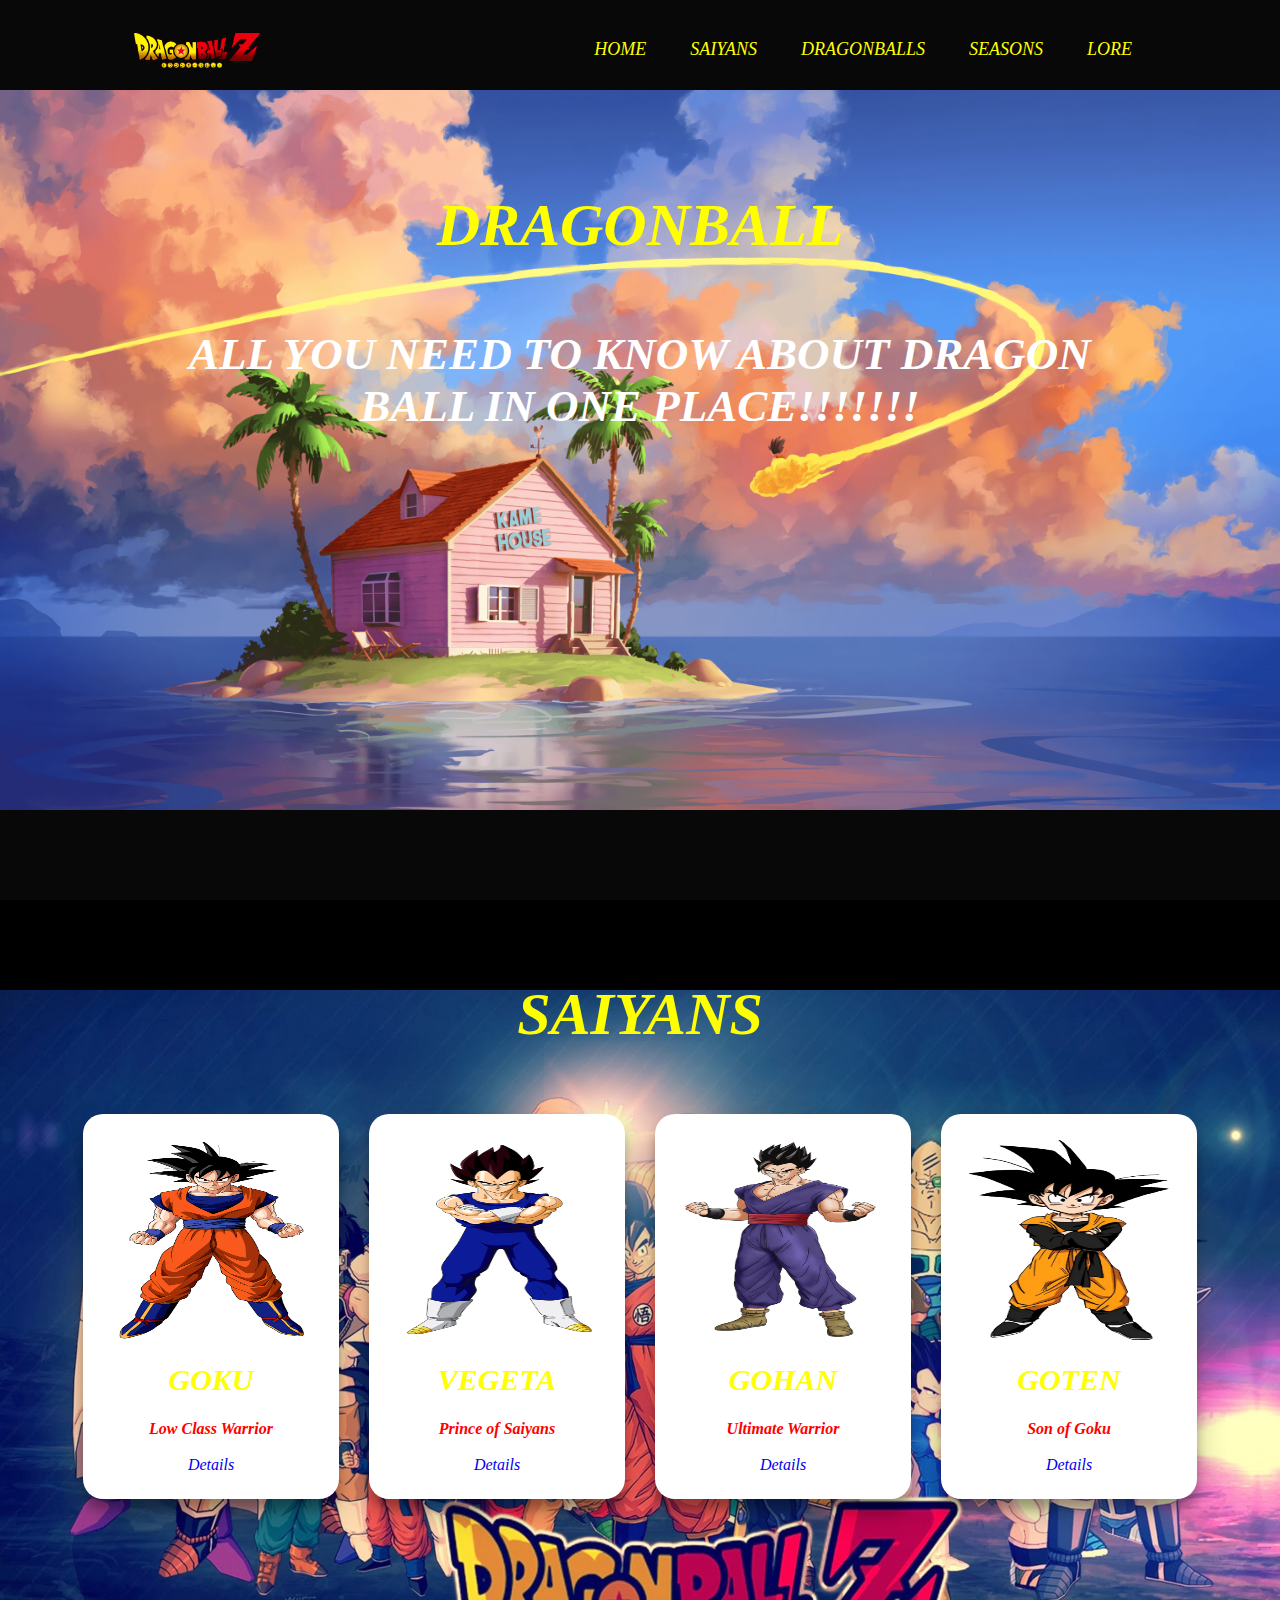
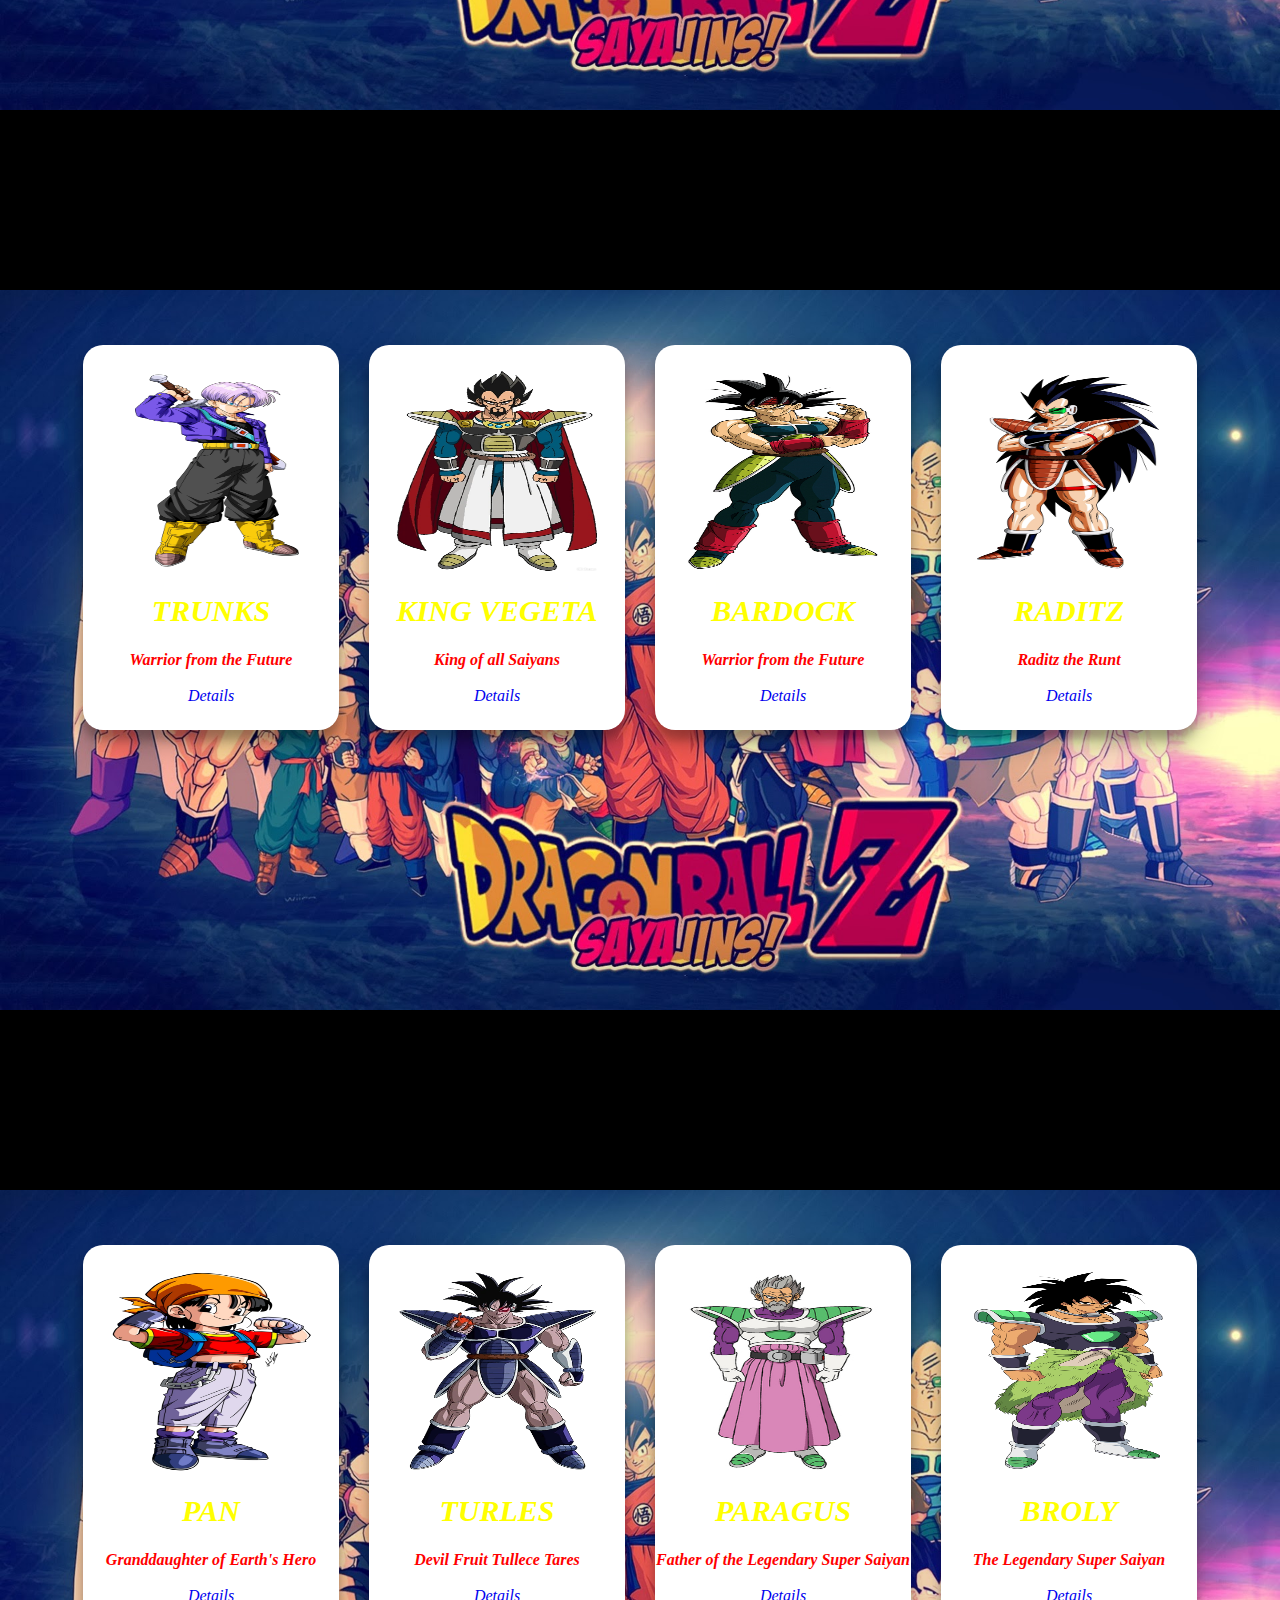
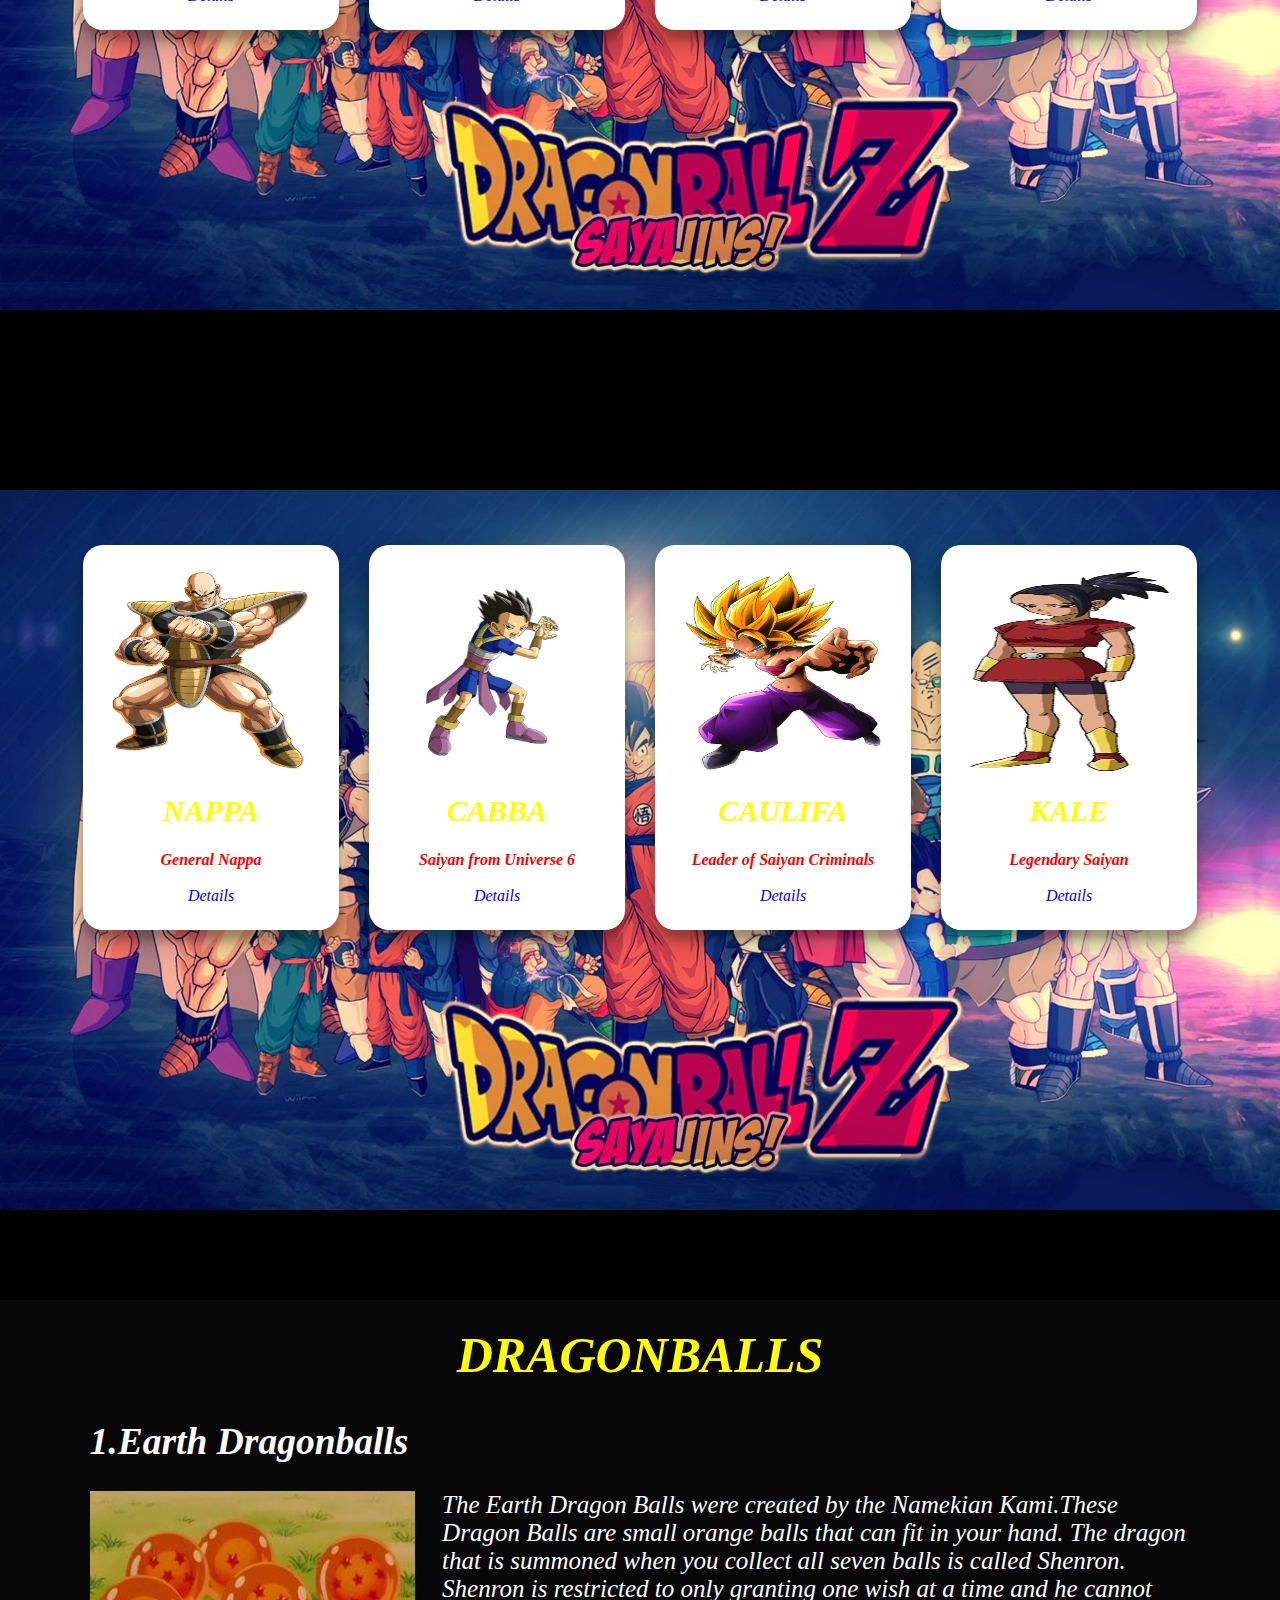
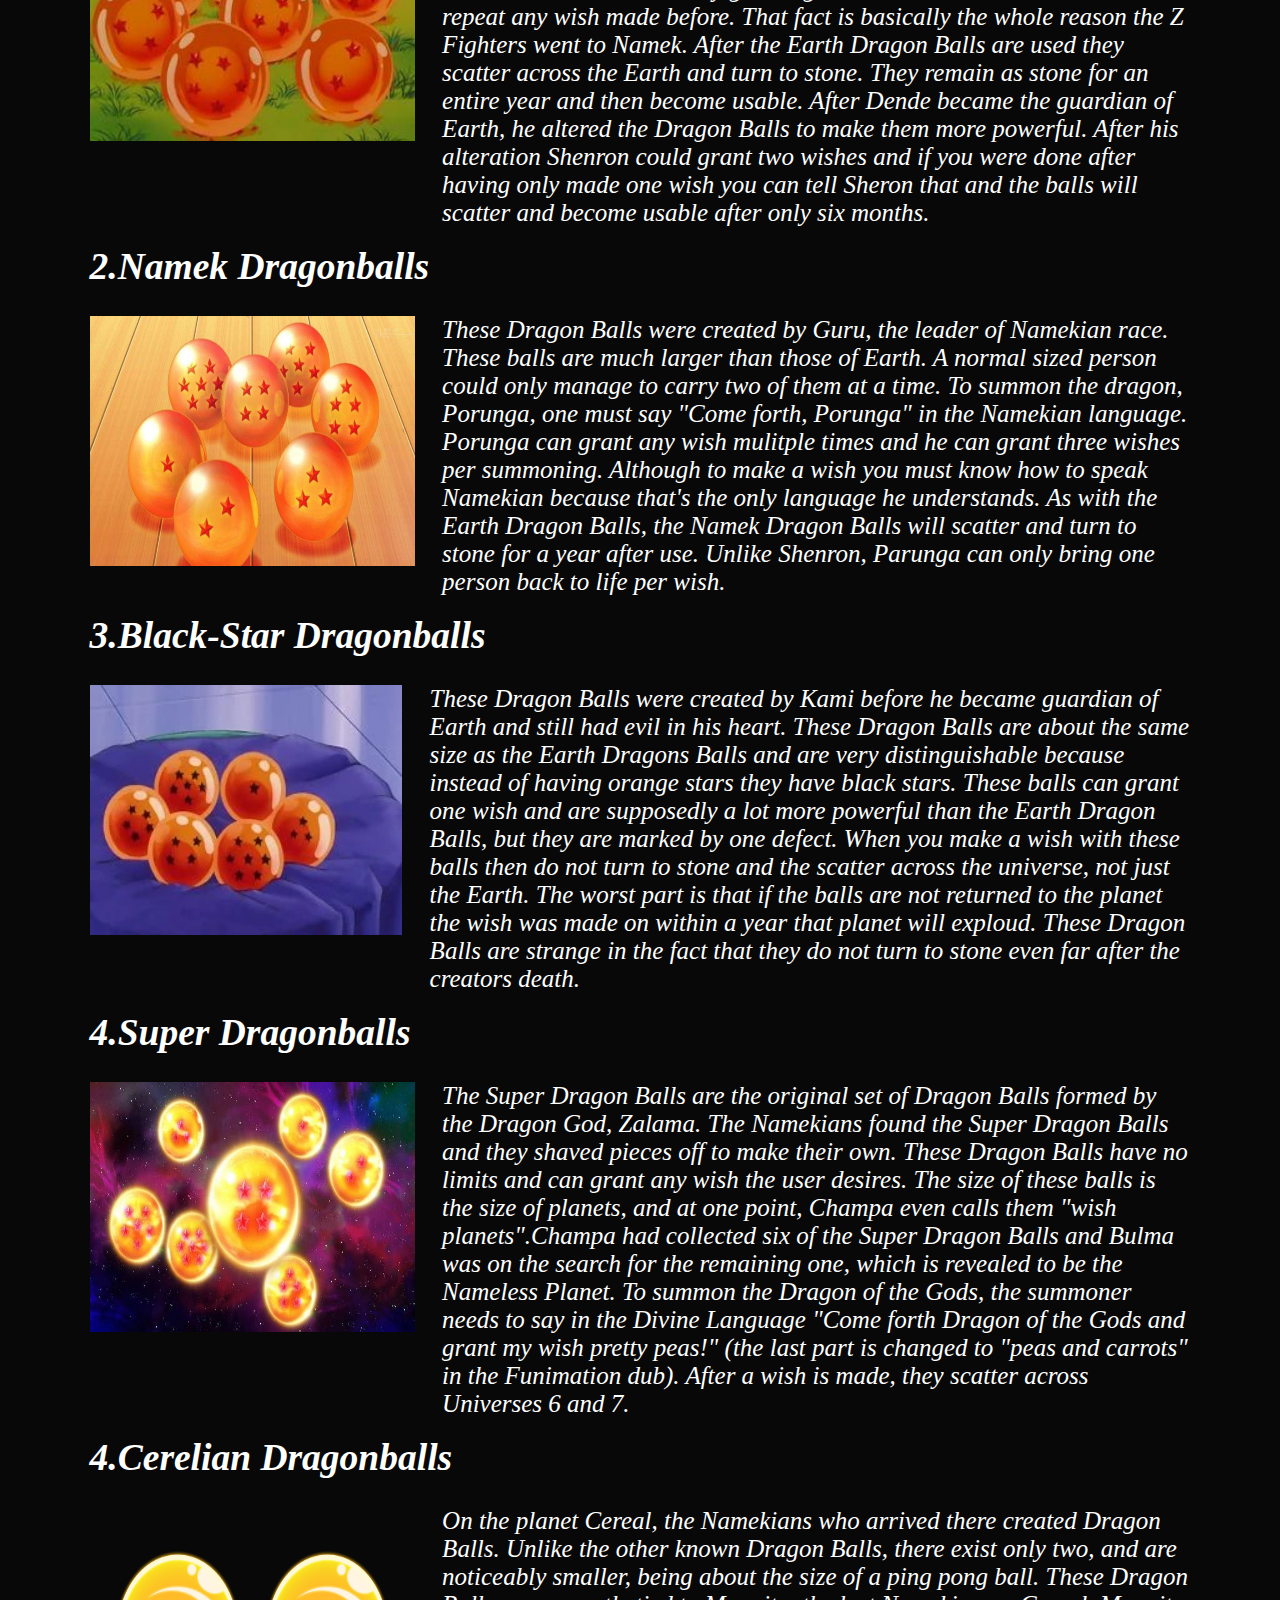
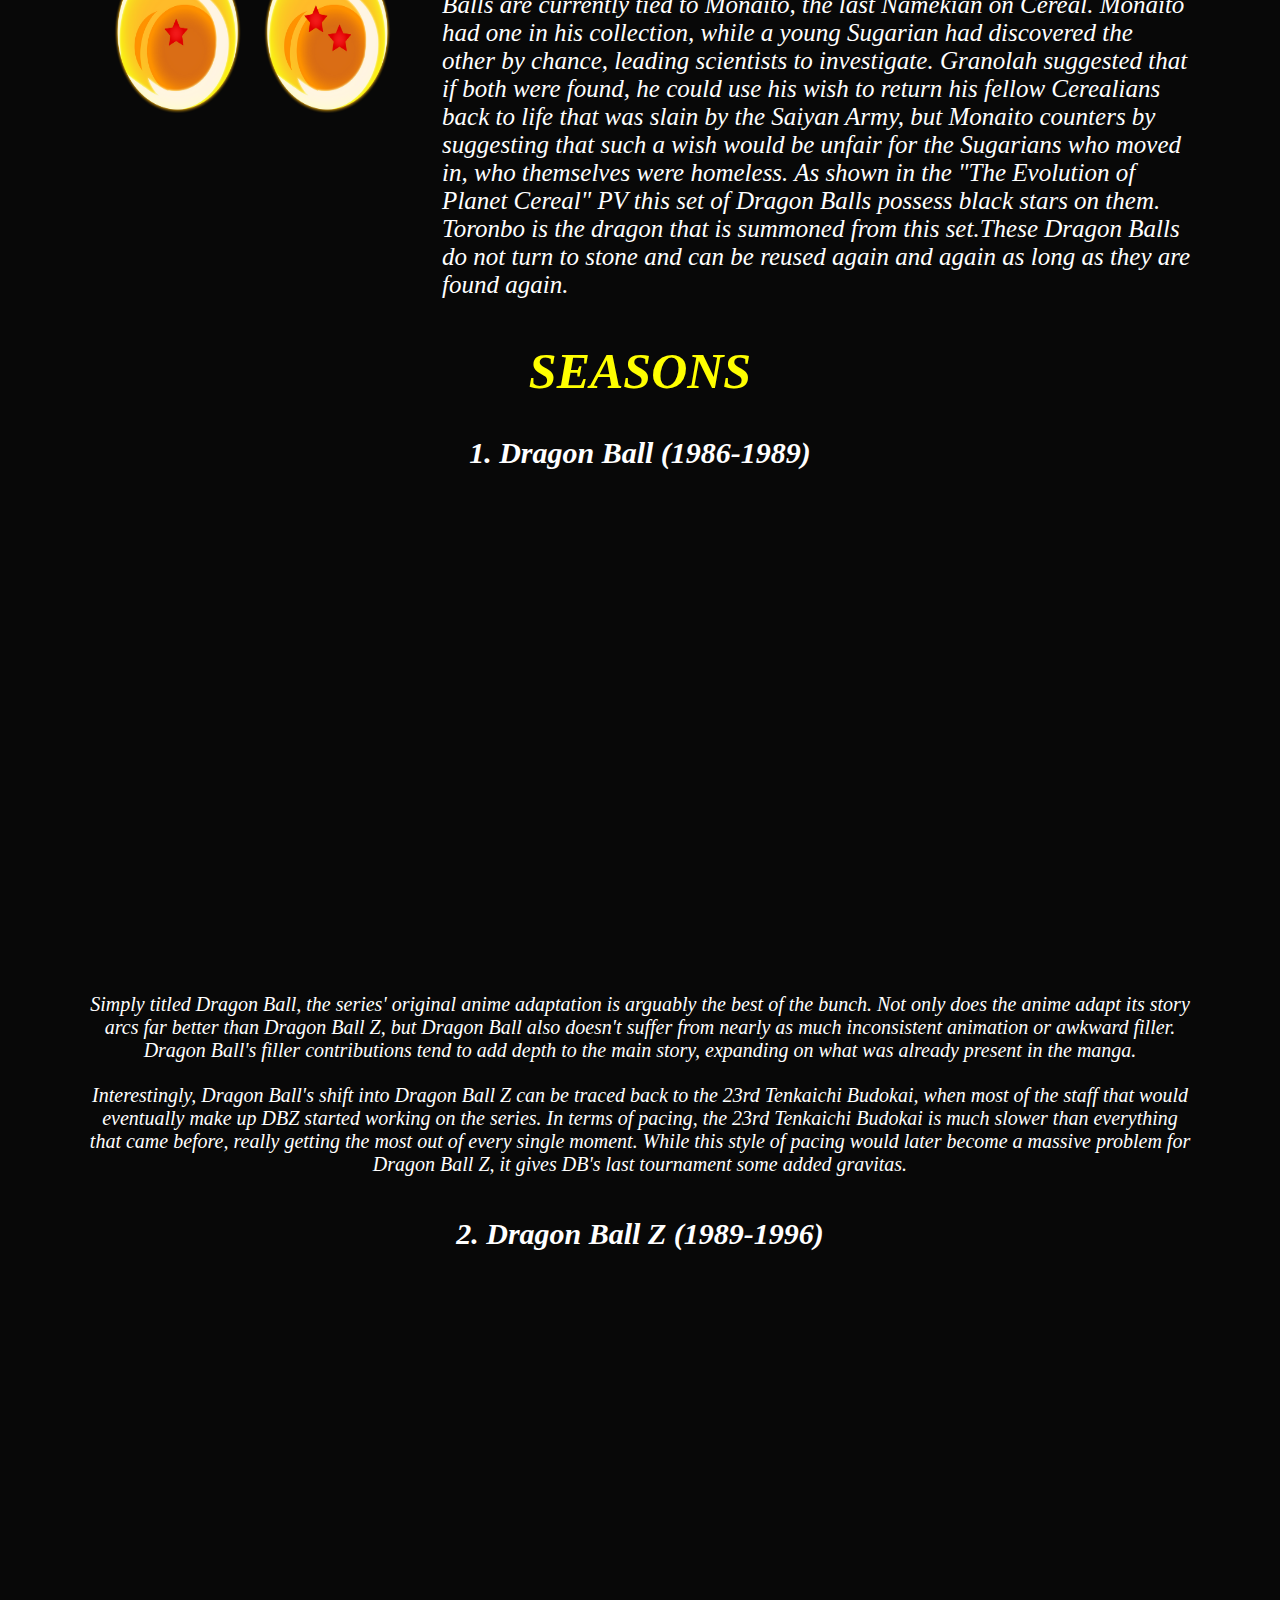
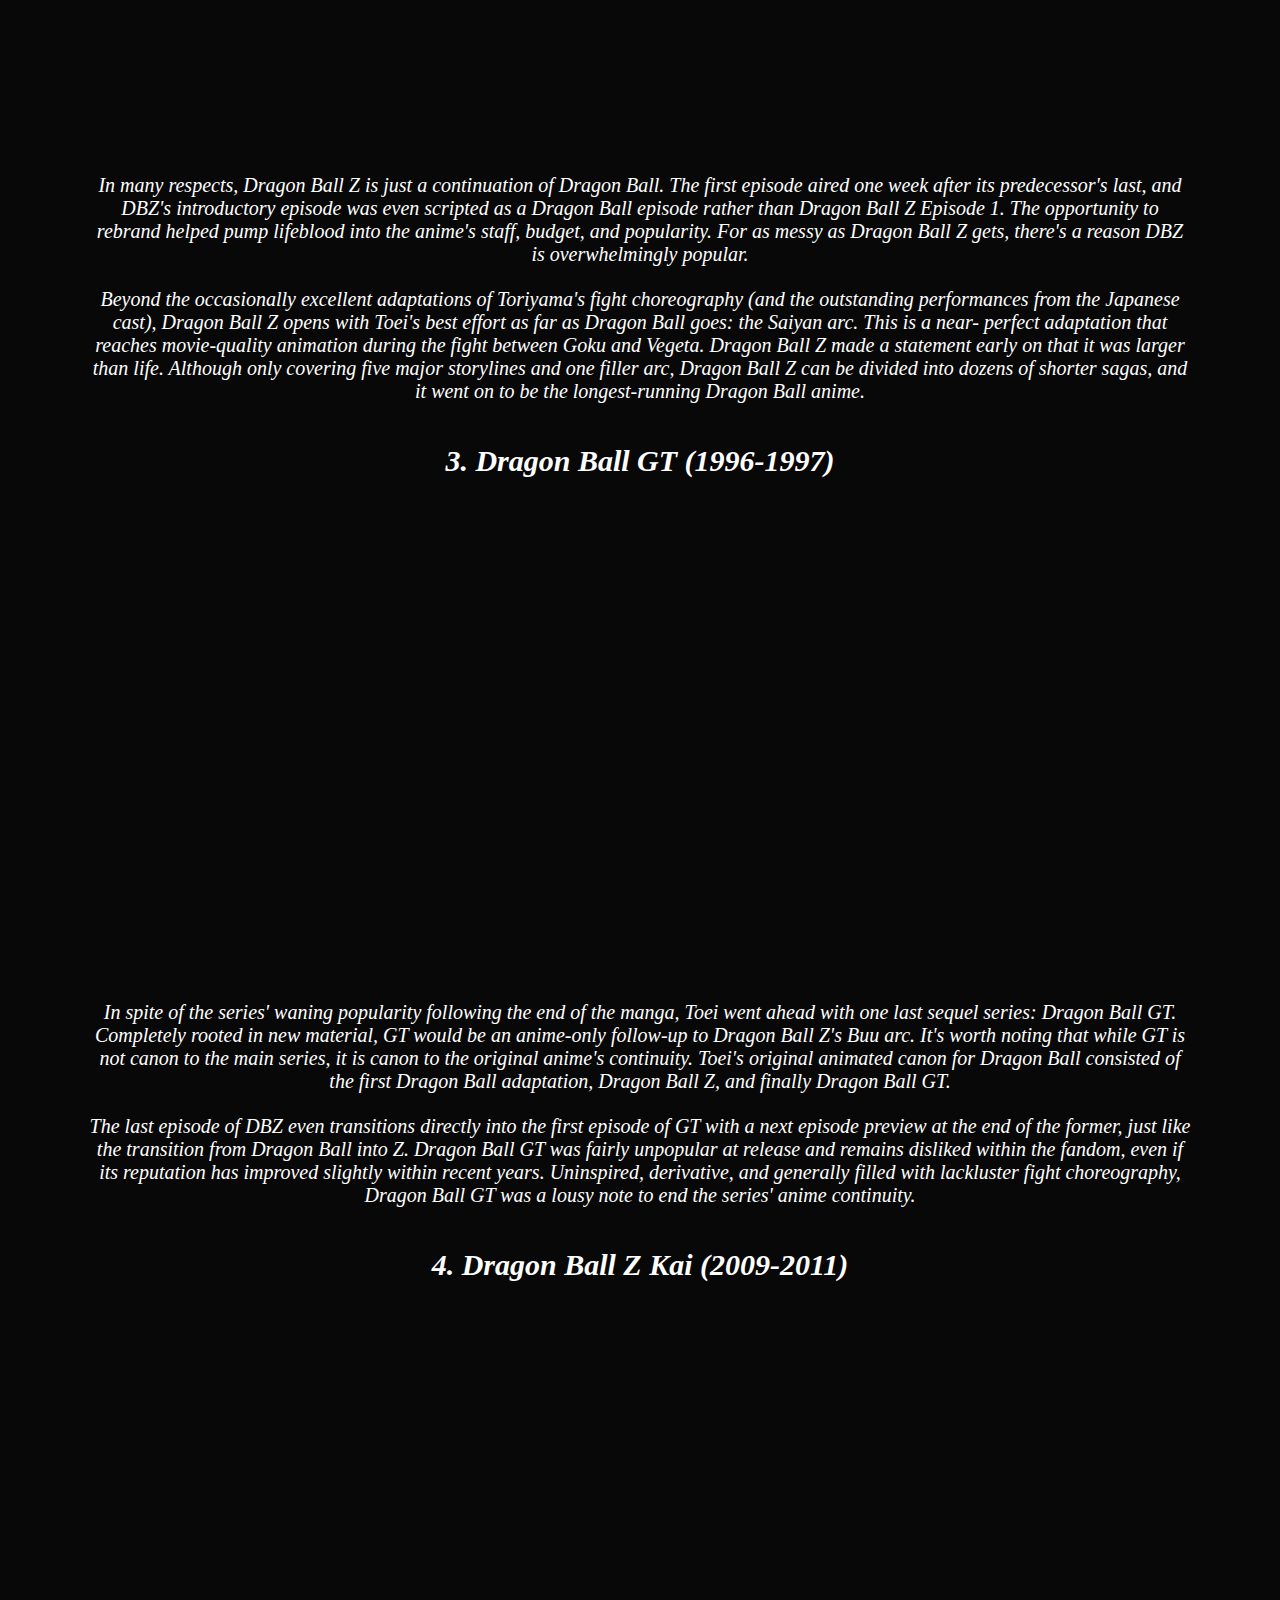
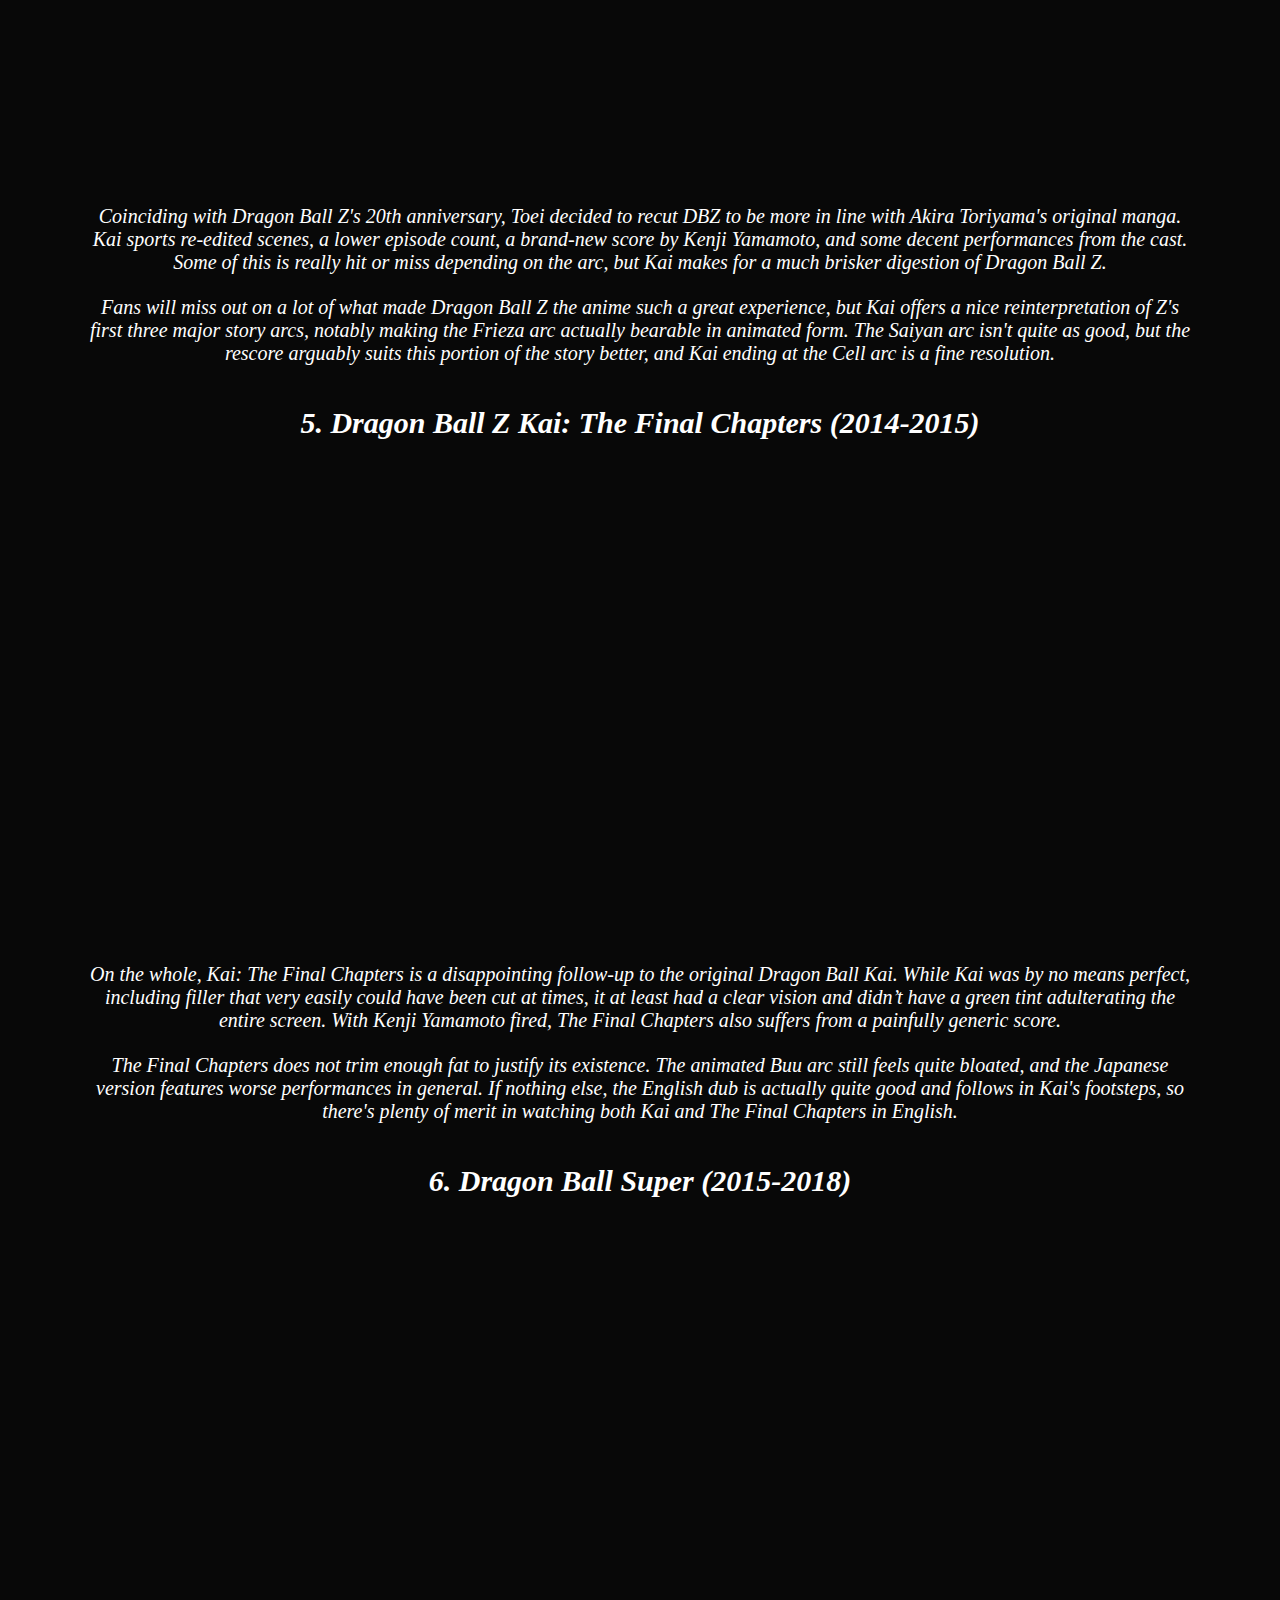
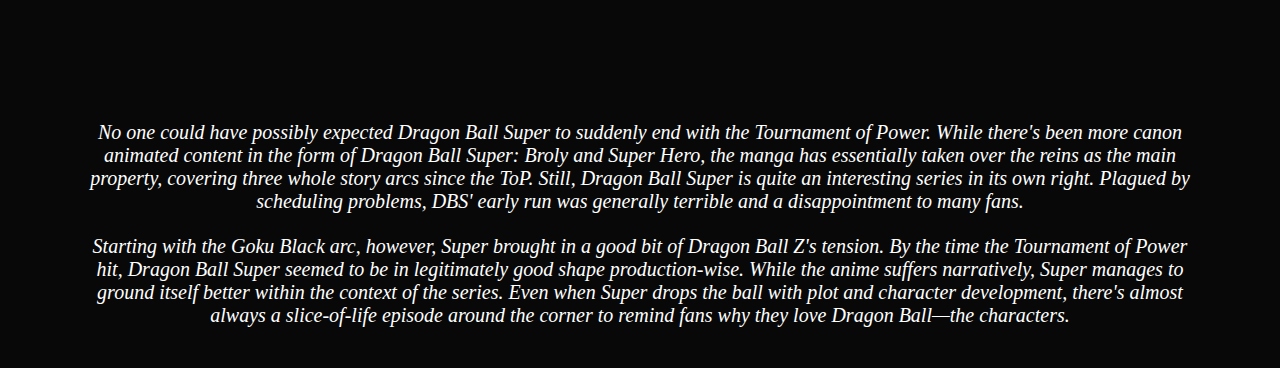
==== index.html @ ad084353 "Update and rename Project.html to index.html" ====
<!DOCTYPE html>
<html lang="en">
<head>
    <meta charset="UTF-8">
    <meta name="viewport" content="width=device-width, initial-scale=1.0">
    <title>Document</title>
    <link rel="stylesheet" href="style.css">
</head>
<body>



    <div id="header">
        <div class="container">
            <nav>
                <img src="Dragon_Ball_Logo_PNG4.png" class="logo">
                <ul>
                    <li><a href="#header">HOME</a></li>
                    <li><a href="#saiyans">SAIYANS</a></li>
                    <li><a href="#dragonballs">DRAGONBALLS</a></li>
                    <li><a href="#seasons">SEASONS</a></li>
                    <li><a href="#contact">LORE</a></li>
                </ul>
            </nav>
            <div class="header-text">
                <h1 align="center"><span class="surname">DRAGONBALL</span></h1><br><br>
                <h2 align="center">ALL YOU NEED TO KNOW ABOUT DRAGON BALL IN ONE PLACE!!!!!!!</h2>
            </div>
        </div>
    </div>    
    <div id="saiyans">
        <h1>SAIYANS</h1>
        <div class="gallery">
            <div class="content">
                <img src="Goku.png"><br>
                <h3>GOKU</h3><br>
                <h4>Low Class Warrior</h4><br>
                <a href="https://dragonball.fandom.com/wiki/Goku">Details</a>
            </div>
            <div class="content">
                <img src="Vegeta.png"><br>
                <h3>VEGETA</h3><br>
                <h4>Prince of Saiyans</h4><br>
                <a href="https://dragonball.fandom.com/wiki/Vegeta">Details</a>
            </div>
            <div class="content">
                <img src="Gohan_anime_profile_2.webp"><br>
                <h3>GOHAN</h3><br>
                <h4>Ultimate Warrior</h4><br>
                <a href="https://dragonball.fandom.com/wiki/Gohan">Details</a>
            </div>
            <div class="content">
                <img src="Goten.webp"><br>
                <h3>GOTEN</h3><br>
                <h4>Son of Goku</h4><br>
                <a href="https://dragonball.fandom.com/wiki/Goten">Details</a>
            </div>
        </div>
    </div>
    <div id="saiyans">
        <div class="gallery">
            <div class="content">
                <img src="Mirai_trunks.webp"><br>
                <h3>TRUNKS</h3><br>
                <h4>Warrior from the Future</h4><br>
                <a href="https://dragonball.fandom.com/wiki/Goten">Details</a>
            </div>
            <div class="content">
                <img src="King_Vegeta_redesign.webp"><br>
                <h3>KING VEGETA</h3><br>
                <h4>King of all Saiyans</h4><br>
                <a href="https://dragonball.fandom.com/wiki/King_Vegeta">Details</a>
            </div>
            <div class="content">
                <img src="Bardock_render_bucchigiri_match_by_maxiuchiha22.webp"><br>
                <h3>BARDOCK</h3><br>
                <h4>Warrior from the Future</h4><br>
                <a href="https://dragonball.fandom.com/wiki/Bardock">Details</a>
            </div>
            <div class="content">
                <img src="Raditz03.webp"><br>
                <h3>RADITZ</h3><br>
                <h4>Raditz the Runt</h4><br>
                <a href="https://villains.fandom.com/wiki/Raditz">Details</a>
            </div>
        </div>
    </div>
    <div id="saiyans">
        <div class="gallery">
            <div class="content">
                <img src="Dragon_ball_gt_pan_v_3_by_chrisemerald_chaos_z-d578o28.webp"><br>
                <h3>PAN</h3><br>
                <h4>Granddaughter of Earth's Hero</h4><br>
                <a href="https://dragonball.fandom.com/wiki/Pan">Details</a>
            </div>
            <div class="content">
                <img src="Super_Dragon_Ball_Heroes_World_Mission_-_Character_Sticker_-_Turles_1.webp"><br>
                <h3>TURLES</h3><br>
                <h4>Devil Fruit Tullece Tares</h4><br>
                <a href="https://dragonball.fandom.com/wiki/Turles">Details</a>
            </div>
            <div class="content">
                <img src="chara32_1.jpg"><br>
                <h3>PARAGUS</h3><br>
                <h4>Father of the Legendary Super Saiyan</h4><br>
                <a href="https://dragonball.fandom.com/wiki/Paragus_(DBS)">Details</a>
            </div>
            <div class="content">
                <img src="Broly_29.webp"><br>
                <h3>BROLY</h3><br>
                <h4>The Legendary Super Saiyan</h4><br>
                <a href="https://dragonball.fandom.com/wiki/Broly">Details</a>
            </div>
        </div>
    </div>
    <div id="saiyans">
        <div class="gallery">
            <div class="content">
                <img src="Nappa02.webp"><br>
                <h3>NAPPA</h3><br>
                <h4>General Nappa</h4><br>
                <a href="https://dragonball.fandom.com/wiki/Nappa">Details</a>
            </div>
            <div class="content">
                <img src="Kyabe.webp"><br>
                <h3>CABBA</h3><br>
                <h4>Saiyan from Universe 6</h4><br>
                <a href="https://dragonball.fandom.com/wiki/Cabba">Details</a>
            </div>
            <div class="content">
                <img src="1fb10c729776d3872e847c3e03b2d0f9.jpg"><br>
                <h3>CAULIFA</h3><br>
                <h4>Leader of Saiyan Criminals</h4><br>
                <a href="https://dragonball.fandom.com/wiki/Caulifla">Details</a>
            </div>
            <div class="content">
                <img src="Kale_DBS_concept.webp"><br>
                <h3>KALE</h3><br>
                <h4>Legendary Saiyan</h4><br>
                <a href="https://dragonball.fandom.com/wiki/Kale">Details</a>
            </div>
        </div>
    </div>



    <div id="dragonballs">
        <h1>DRAGONBALLS</h1><br><br>
        <div id="heading">
            <h2>1.Earth Dragonballs</h2><br>
            <div class="balls">
                <img src="2159468-214137_72072_dragon_balls_large.jpg">
                <p>The Earth Dragon Balls were created by the Namekian Kami.These Dragon Balls are small orange balls that can fit in your hand. 
                    The dragon that is summoned when you collect all seven balls is called Shenron. Shenron is restricted to only granting one 
                    wish at a time and he cannot repeat any wish made before. That fact is basically the whole reason the Z Fighters went to 
                    Namek. After the Earth Dragon Balls are used they scatter across the Earth and turn to stone. They remain as stone for an 
                    entire year and then become usable. After Dende became the guardian of Earth, he altered the Dragon Balls to make them more 
                    powerful. After his alteration Shenron could grant two wishes and if you were done after having only made one wish you can 
                    tell Sheron that and the balls will scatter and become usable after only six months.
                 </p>
            </div>
        </div><br>
        <div id="heading">
            <h2>2.Namek Dragonballs</h2><br>
            <div class="balls">
                <img src="Namekian-Dragon-Ball-Set.jpg">
                <p>These Dragon Balls were created by Guru, the leader of Namekian race. These balls are much larger than those of Earth. A 
                    normal sized person could only manage to carry two of them at a time. To summon the dragon, Porunga, one must say "Come 
                    forth, Porunga" in the Namekian language. Porunga can grant any wish mulitple times and he can grant three wishes per 
                    summoning. Although to make a wish you must know how to speak Namekian because that's the only language he understands. 
                    As with the Earth Dragon Balls, the Namek Dragon Balls will scatter and turn to stone for a year after use. Unlike Shenron, 
                    Parunga can only bring one person back to life per wish.
                 </p>
            </div>
        </div><br>
        <div id="heading">
            <h2>3.Black-Star Dragonballs</h2><br>
            <div class="balls">
                <img src="26-48.webp">
                <p>These Dragon Balls were created by Kami before he became guardian of Earth and still had evil in his heart. These Dragon 
                    Balls are about the same size as the Earth Dragons Balls and are very distinguishable because instead of having orange 
                    stars they have black stars. These balls can grant one wish and are supposedly a lot more powerful than the Earth Dragon 
                    Balls, but they are marked by one defect. When you make a wish with these balls then do not turn to stone and the scatter
                    across the universe, not just the Earth. The worst part is that if the balls are not returned to the planet the wish was 
                    made on within a year that planet will exploud. These Dragon Balls are strange in the fact that they do not turn to stone 
                    even far after the creators death.
                 </p>
            </div>
        </div><br>
        <div id="heading">
            <h2>4.Super Dragonballs</h2><br>
            <div class="balls">
                <img src="super-dragon-balls-1097670.jpeg">
                <p>The Super Dragon Balls are the original set of Dragon Balls formed by the Dragon God, Zalama. The Namekians found the Super 
                    Dragon Balls and they shaved pieces off to make their own. These Dragon Balls have no limits and can grant any wish the user
                    desires. The size of these balls is the size of planets, and at one point, Champa even calls them "wish planets".Champa had 
                    collected six of the Super Dragon Balls and Bulma was on the search for the remaining one, which is revealed to be the 
                    Nameless Planet. To summon the Dragon of the Gods, the summoner needs to say in the Divine Language "Come forth Dragon of the
                    Gods and grant my wish pretty peas!" (the last part is changed to "peas and carrots" in the Funimation dub). After a wish is 
                    made, they scatter across Universes 6 and 7.
                 </p>
            </div>
        </div><br>
        <div id="heading">
            <h2>4.Cerelian Dragonballs</h2><br>
            <div class="balls">
                <img src="planet_cereal_granolah_s_dragonmarbles_by_obsolete00_deemahx-pre.png">
                <p>On the planet Cereal, the Namekians who arrived there created Dragon Balls. Unlike the other known Dragon Balls, there exist 
                    only two, and are noticeably smaller, being about the size of a ping pong ball. These Dragon Balls are currently tied to 
                    Monaito, the last Namekian on Cereal. Monaito had one in his collection, while a young Sugarian had discovered the other by 
                    chance, leading scientists to investigate. Granolah suggested that if both were found, he could use his wish to return his 
                    fellow Cerealians back to life that was slain by the Saiyan Army, but Monaito counters by suggesting that such a wish would 
                    be unfair for the Sugarians who moved in, who themselves were homeless. As shown in the "The Evolution of Planet Cereal" PV 
                    this set of Dragon Balls possess black stars on them. Toronbo is the dragon that is summoned from this set.These Dragon Balls 
                    do not turn to stone and can be reused again and again as long as they are found again.
                 </p>
            </div>
        </div><br>
    </div>



    <div id="seasons">
        <h1>SEASONS</h1><br><br>
        <div id="title">
            <h2>1. Dragon Ball (1986-1989)</h2><br><br>
            <div class="info">
                <iframe width="560" height="315" src="https://www.youtube.com/embed/FJqGirLjQn4?si=yyWEYac5dq_r8mTB" 
                title="YouTube video player" frameborder="0" allow="accelerometer; autoplay; clipboard-write; encrypted-media; gyroscope; 
                picture-in-picture; web-share" allowfullscreen>
                </iframe>
                <p>Simply titled Dragon Ball, the series' original anime adaptation is arguably the best of the bunch. Not only does the anime 
                    adapt its story arcs far better than Dragon Ball Z, but Dragon Ball also doesn't suffer from nearly as much inconsistent 
                    animation or awkward filler. Dragon Ball's filler contributions tend to add depth to the main story, expanding on what was 
                    already present in the manga.
                </p>
                <p>Interestingly, Dragon Ball's shift into Dragon Ball Z can be traced back to the 23rd Tenkaichi Budokai, when most of the 
                    staff that would eventually make up DBZ started working on the series. In terms of pacing, the 23rd Tenkaichi Budokai is 
                    much slower than everything that came before, really getting the most out of every single moment. While this style of pacing
                    would later become a massive problem for Dragon Ball Z, it gives DB's last tournament some added gravitas.
                </p><br>
            </div>
        </div><br>
        <div id="title">
            <h2>2. Dragon Ball Z (1989-1996)</h2><br><br>
            <div class="info">
                <iframe width="560" height="315" src="https://www.youtube.com/embed/R4vjJrGeh1c?si=Rt6gvMeHcKv53BiT" title="YouTube video 
                player" frameborder="0" allow="accelerometer; autoplay; clipboard-write; encrypted-media; gyroscope; picture-in-picture; 
                web-share" allowfullscreen>
                </iframe>
                <p>In many respects, Dragon Ball Z is just a continuation of Dragon Ball. The first episode aired one week after its predecessor's 
                    last, and DBZ's introductory episode was even scripted as a Dragon Ball episode rather than Dragon Ball Z Episode 1. The 
                    opportunity to rebrand helped pump lifeblood into the anime's staff, budget, and popularity. For as messy as Dragon Ball Z 
                    gets, there's a reason DBZ is overwhelmingly popular.
                </p>
                <p>Beyond the occasionally excellent adaptations of Toriyama's fight choreography (and the outstanding performances from the 
                    Japanese cast), Dragon Ball Z opens with Toei's best effort as far as Dragon Ball goes: the Saiyan arc. This is a near-
                    perfect adaptation that reaches movie-quality animation during the fight between Goku and Vegeta. Dragon Ball Z made a 
                    statement early on that it was larger than life. Although only covering five major storylines and one filler arc, Dragon Ball 
                    Z can be divided into dozens of shorter sagas, and it went on to be the longest-running Dragon Ball anime.
                </p><br>
            </div>
        </div><br>
        <div id="title">
            <h2>3. Dragon Ball GT (1996-1997)</h2><br><br>
            <div class="info">
                <iframe width="560" height="315" src="https://www.youtube.com/embed/uC8sc0cQa9M?si=p-t_olNYt_2yEjm1" title="YouTube video player" 
                frameborder="0" allow="accelerometer; autoplay; clipboard-write; encrypted-media; gyroscope; picture-in-picture; web-share" 
                allowfullscreen>
                </iframe>
                <p>In spite of the series' waning popularity following the end of the manga, Toei went ahead with one last sequel series: Dragon 
                    Ball GT. Completely rooted in new material, GT would be an anime-only follow-up to Dragon Ball Z's Buu arc. It's worth noting 
                    that while GT is not canon to the main series, it is canon to the original anime's continuity. Toei's original animated canon 
                    for Dragon Ball consisted of the first Dragon Ball adaptation, Dragon Ball Z, and finally Dragon Ball GT.
                </p>
                <p>The last episode of DBZ even transitions directly into the first episode of GT with a next episode preview at the end of the 
                    former, just like the transition from Dragon Ball into Z. Dragon Ball GT was fairly unpopular at release and remains disliked 
                    within the fandom, even if its reputation has improved slightly within recent years. Uninspired, derivative, and generally 
                    filled with lackluster fight choreography, Dragon Ball GT was a lousy note to end the series' anime continuity.
                </p><br>
            </div>
        </div><br>
        <div id="title">
            <h2>4. Dragon Ball Z Kai (2009-2011)</h2><br><br>
            <div class="info">
                <iframe width="560" height="315" src="https://www.youtube.com/embed/gJCY9IIZBx8?si=dJ9q4hN7EB5PGWrK" title="YouTube video player" 
                frameborder="0" allow="accelerometer; autoplay; clipboard-write; encrypted-media; gyroscope; picture-in-picture; web-share" 
                allowfullscreen>
                </iframe>
                <p>Coinciding with Dragon Ball Z's 20th anniversary, Toei decided to recut DBZ to be more in line with Akira Toriyama's original 
                    manga. Kai sports re-edited scenes, a lower episode count, a brand-new score by Kenji Yamamoto, and some decent performances
                    from the cast. Some of this is really hit or miss depending on the arc, but Kai makes for a much brisker digestion of Dragon 
                    Ball Z.
                </p>
                <p>Fans will miss out on a lot of what made Dragon Ball Z the anime such a great experience, but Kai offers a nice 
                    reinterpretation of Z's first three major story arcs, notably making the Frieza arc actually bearable in animated form. 
                    The Saiyan arc isn't quite as good, but the rescore arguably suits this portion of the story better, and Kai ending at the 
                    Cell arc is a fine resolution.
                </p><br>
            </div>
        </div><br>
        <div id="title">
            <h2>5. Dragon Ball Z Kai: The Final Chapters (2014-2015)</h2><br><br>
            <div class="info">
                <iframe width="560" height="315" src="https://www.youtube.com/embed/LYj8xMOsT_E?si=7xVEVk7DA7gUev0V" title="YouTube video player" 
                frameborder="0" allow="accelerometer; autoplay; clipboard-write; encrypted-media; gyroscope; picture-in-picture; web-share" 
                allowfullscreen>
                </iframe>
                <p>On the whole, Kai: The Final Chapters is a disappointing follow-up to the original Dragon Ball Kai. While Kai was by no means 
                    perfect, including filler that very easily could have been cut at times, it at least had a clear vision and didn’t have a 
                    green tint adulterating the entire screen. With Kenji Yamamoto fired, The Final Chapters also suffers from a painfully 
                    generic score.
                </p>
                <p>The Final Chapters does not trim enough fat to justify its existence. The animated Buu arc still feels quite bloated, and the
                    Japanese version features worse performances in general. If nothing else, the English dub is actually quite good and follows
                    in Kai's footsteps, so there's plenty of merit in watching both Kai and The Final Chapters in English.
                </p><br>
            </div>
        </div><br>
        <div id="title">
            <h2>6. Dragon Ball Super (2015-2018)</h2><br><br>
            <div class="info">
                <iframe width="560" height="315" src="https://www.youtube.com/embed/vWtOP721n0s?si=mL7z0gnGaDKQkpkr" title="YouTube video player" 
                frameborder="0" allow="accelerometer; autoplay; clipboard-write; encrypted-media; gyroscope; picture-in-picture; web-share" 
                allowfullscreen>
                </iframe>
                <p>No one could have possibly expected Dragon Ball Super to suddenly end with the Tournament of Power. While there's been more 
                    canon animated content in the form of Dragon Ball Super: Broly and Super Hero, the manga has essentially taken over the 
                    reins as the main property, covering three whole story arcs since the ToP. Still, Dragon Ball Super is quite an interesting 
                    series in its own right. Plagued by scheduling problems, DBS' early run was generally terrible and a disappointment to many 
                    fans.
                </p>
                <p>Starting with the Goku Black arc, however, Super brought in a good bit of Dragon Ball Z's tension. By the time the Tournament 
                    of Power hit, Dragon Ball Super seemed to be in legitimately good shape production-wise. While the anime suffers narratively, 
                    Super manages to ground itself better within the context of the series. Even when Super drops the ball with plot and 
                    character development, there's almost always a slice-of-life episode around the corner to remind fans why they love Dragon 
                    Ball—the characters.
                </p><br>
            </div>
        </div><br>
    </div>
</body>
</html>
---- style.css ----
*{
    margin: 0;
    padding: 0;
    font-family: 'Poppins',sans serif;
    font-style: italic;
    box-sizing: border-box; 
}
body{
        background-color: #080808;
        color:white;
    }
.surname{
    color:yellow;
}
#header{
    width: 100%;
    height: 100vh;
    background-image: url(background.png);
    background-size: 100% auto;
    background-position: 100%;
    background-repeat: no-repeat;
}
.container{
    padding: 10px 10%;
}
nav{
    display: flex;
    align-items: center;
    justify-content: space-between;
    flex-wrap: wrap;
    position: relative;
}
.logo{
    width: 140px;
}
nav ul li{
    display: inline-block;
    list-style: none;
    margin: 10px 20px;
}
nav ul li a{
    color:yellow;
    text-decoration: none;
    font-size: 18px;
    position: relative;
}
nav ul li a::after{
    content: '';
    width: 0;
    height: 3px;
    background-color: red;
    position: absolute;
    left: 0;
    bottom: -6px;
    transition: 0.5s;
}
nav ul li a:hover::after{
    width: 100%;
}
.header-text{
    margin-top: 10%;
    font-size: 30px;
}
.header-text h1{
    font-size: 60px;
}
/*-------------------------saiyans---------------------*/
#saiyans{
    padding: 80px 0;
    margin: 0;
    font-family: sans-serif;
    background:black;
    width: 100%;
    height: 100vh;
    background-image: url(Characters.jpg);
    background-size: 100% auto;
    background-position: 100%;
    background-repeat: no-repeat;
}
#saiyans h1{
    font-size: 60px;
    color: yellow;
    text-align: center;
}
/*-----------------------characters-------------------*/
h3{
    text-align: center;
    font-size: 30px;
    margin: 0%;
    color: yellow;
    padding-top: 2%;
}
.gallery{
    display: flex;
    flex-wrap: wrap;
    width: 100%;
    justify-content: center;
    align-items: center;
    margin: 50px 0;
}
.content{
    width: 20%;
    margin: 15px;
    box-sizing: border-box;
    float: left;
    text-align: center;
    border-radius: 20px;
    cursor: pointer;
    padding-top: 2%;
    box-shadow: 0 14px 28px rgb(0,0,0,0.25),
    0 10px 10px rgb(0,0,0,0.22);
    transition: .4s;
    background: #fff;
    padding-bottom: 2%;
}
.content:hover{
    box-shadow: 0 3px 6px rgb(0,0,0,0.16),
    0 3px 6px rgb(0,0,0,0.23);
    transform: translate(0px, -8px);
}
#saiyans img{
    width: 200px;
    height: 200px;
    text-align: center;
    margin: 0 auto;
    display: block;
}
h4{
    text-align: center;
    color: red;
    padding-top: 2%;
}
a{
    text-decoration: none;
}
/*-------------------------dragonballs---------------------*/
#dragonballs{
    padding-top: 2%;
    padding-left: 7%;
    padding-right: 7%;
}
#dragonballs h1{
    text-align: center;
    color: yellow;
    font-size: 50px;
}
#heading{
    text-align: left;
    font-size: 25px;
}
.balls{
    display: flex;
    font-size: 25px;
}
.balls img{
    margin-right: 2.5%;
    width: 325px;
    height: 250px;
}
/*-----------------------------seasons-----------------------------*/
#seasons{
    padding-top: 2%;
    padding-left: 7%;
    padding-right: 7%;
}
#seasons h1{
    text-align: center;
    color: yellow;
    font-size: 50px;
}
#title{
    text-align: center;
    font-size: 20px;
}
.info p{
    padding-top: 2%;
    font-size: 20px;
}
.info iframe{
    width: 700px;
    height: 450px;
}
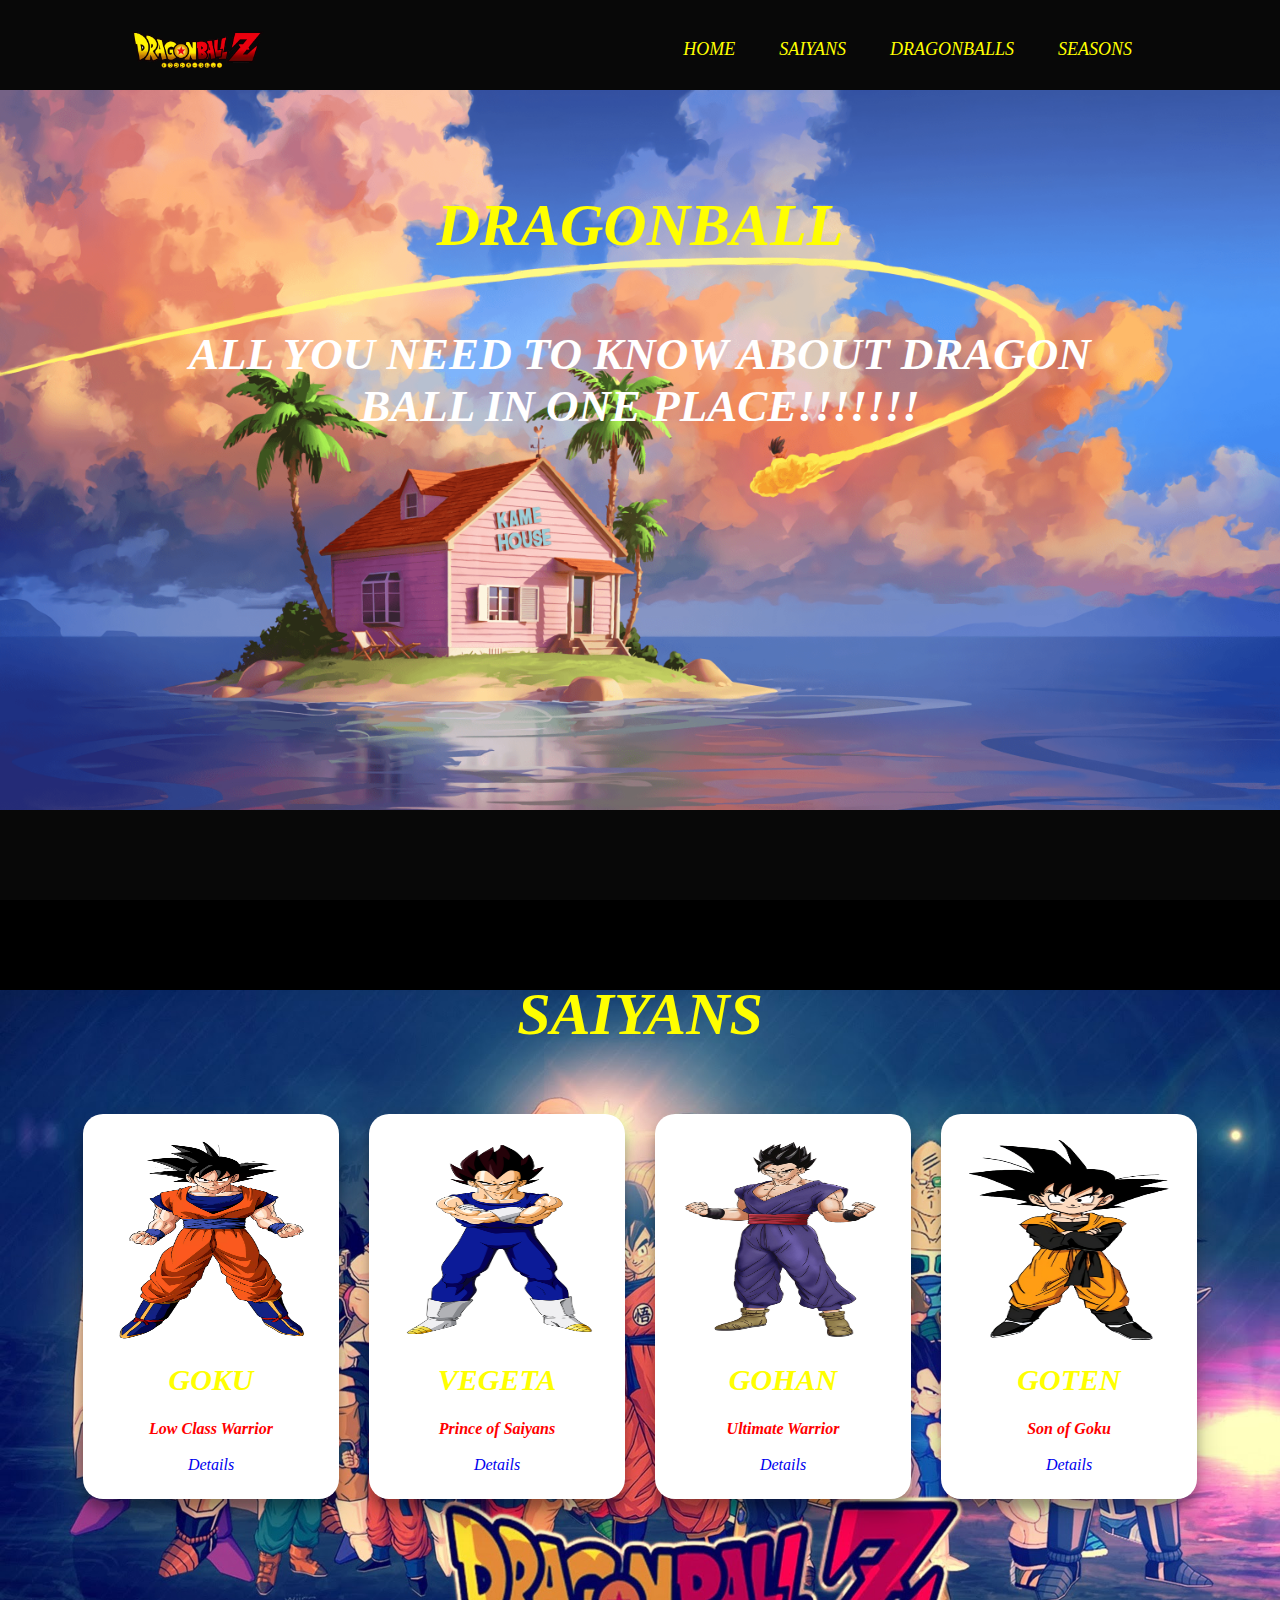
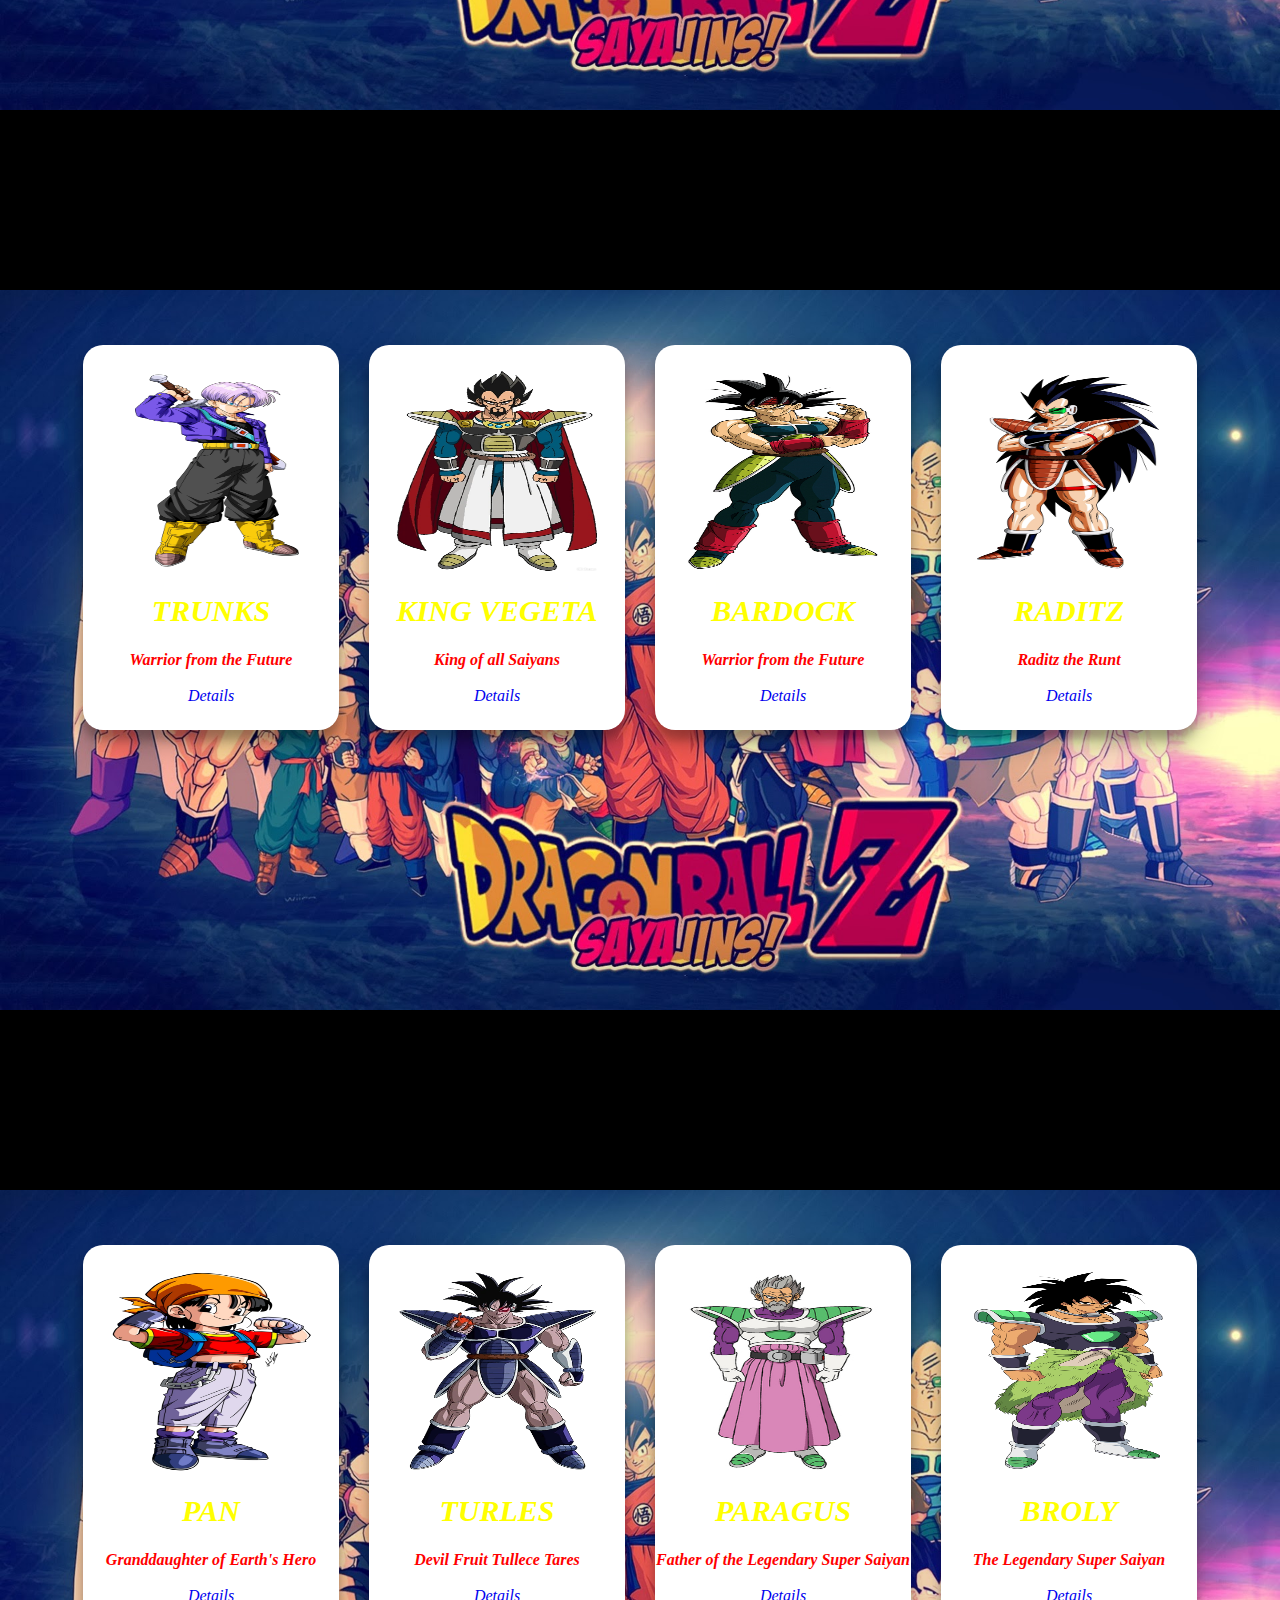
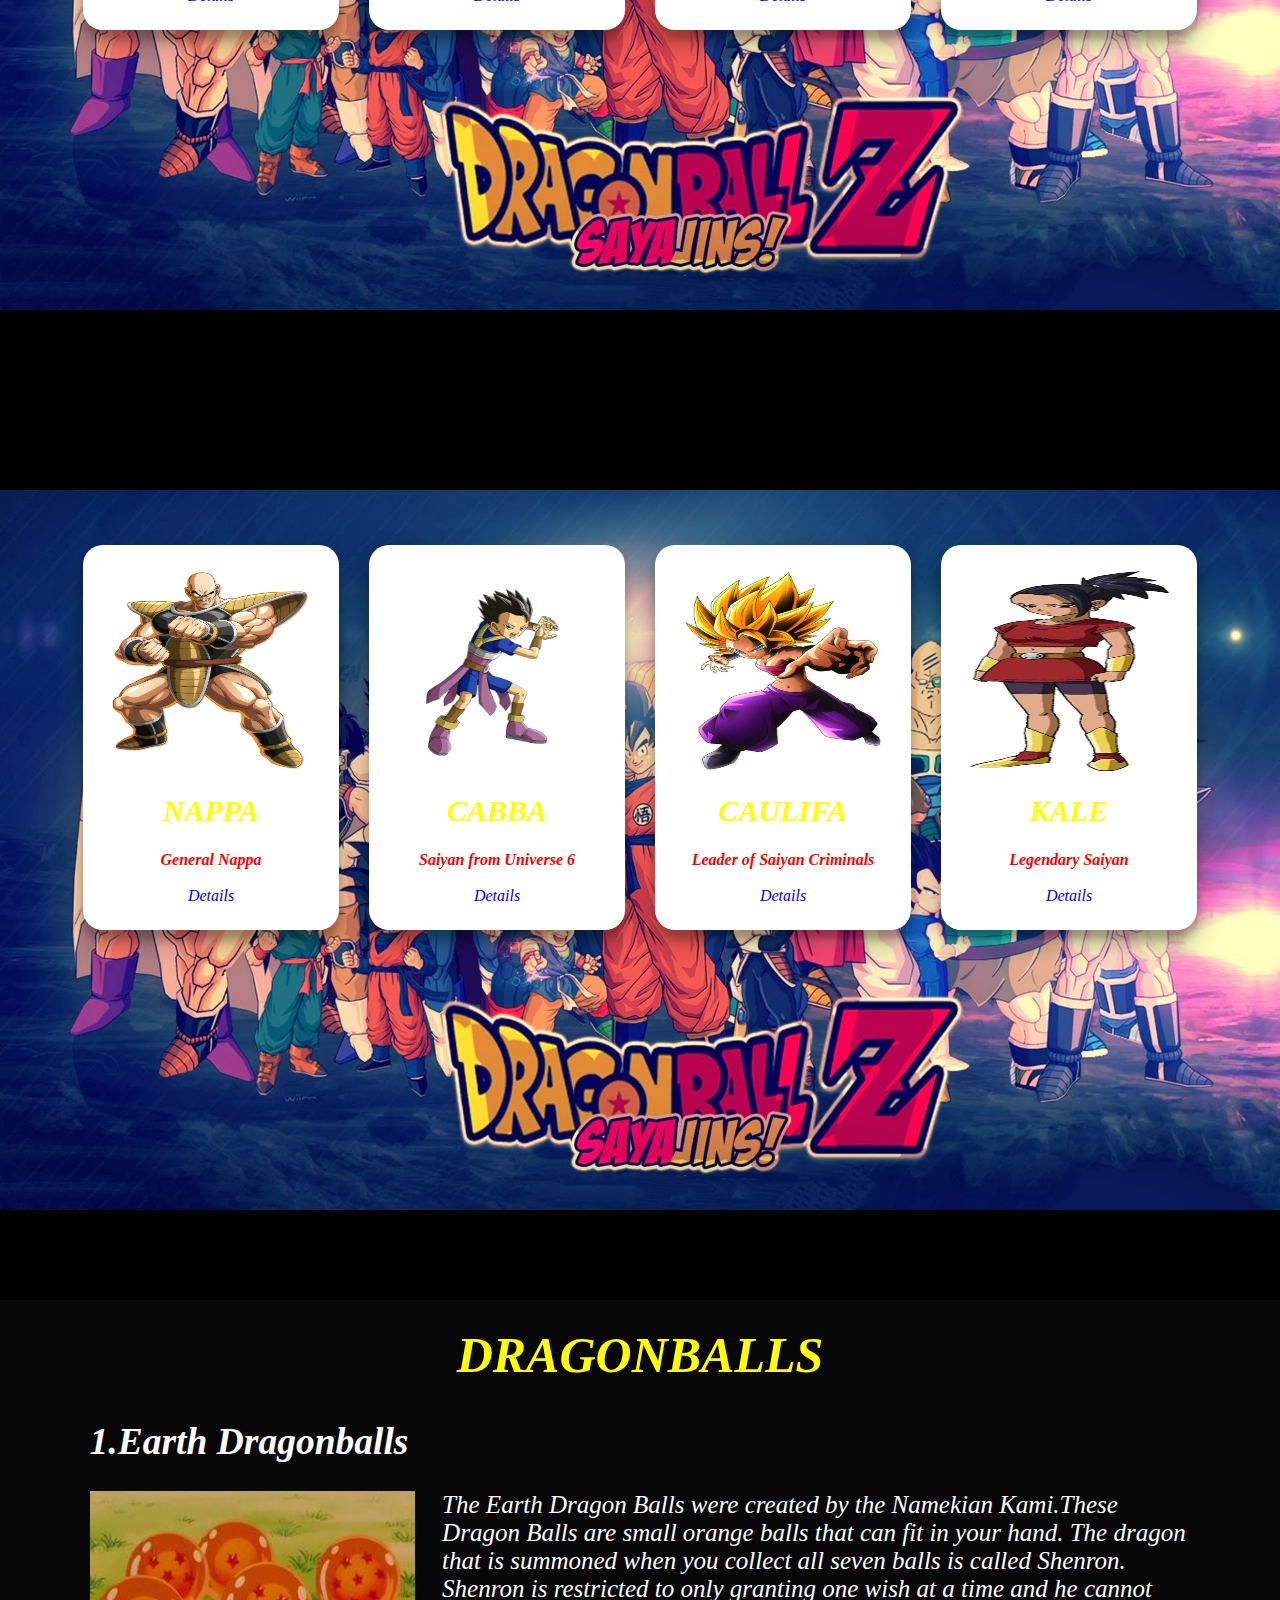
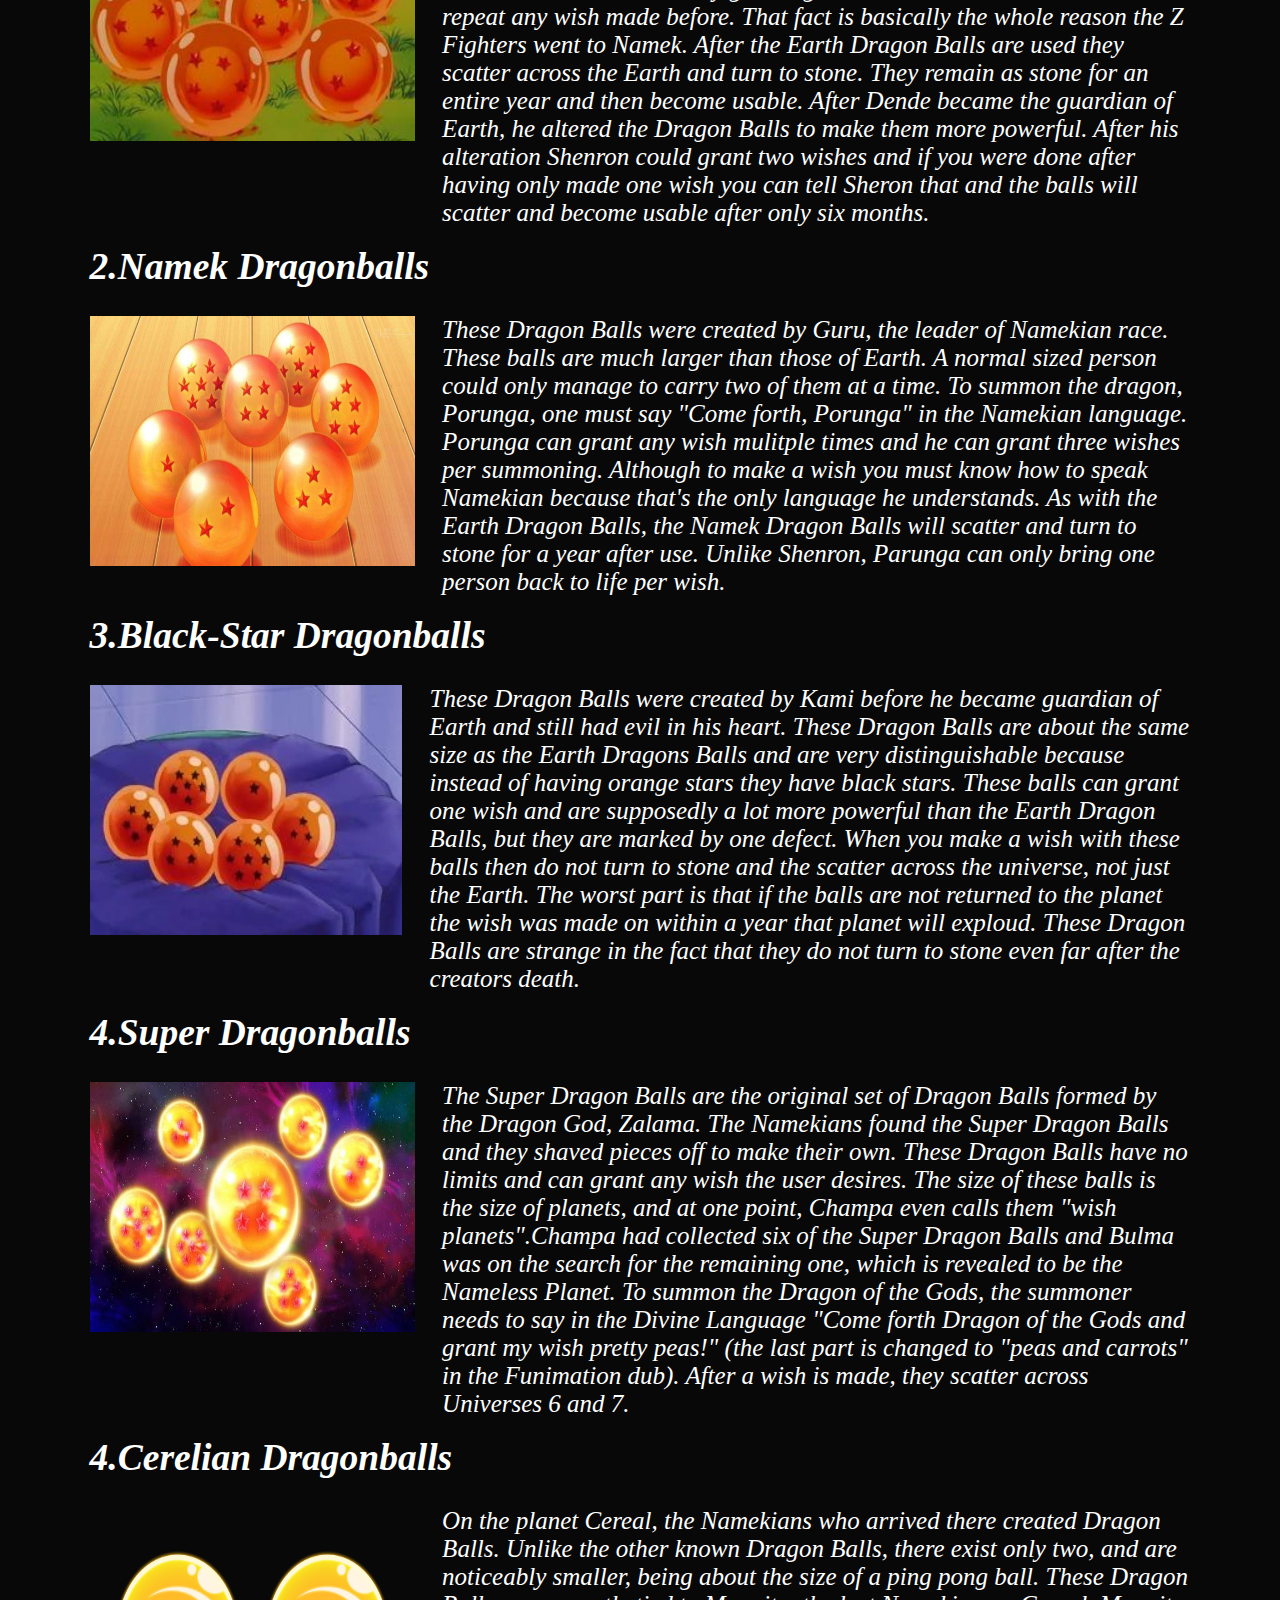
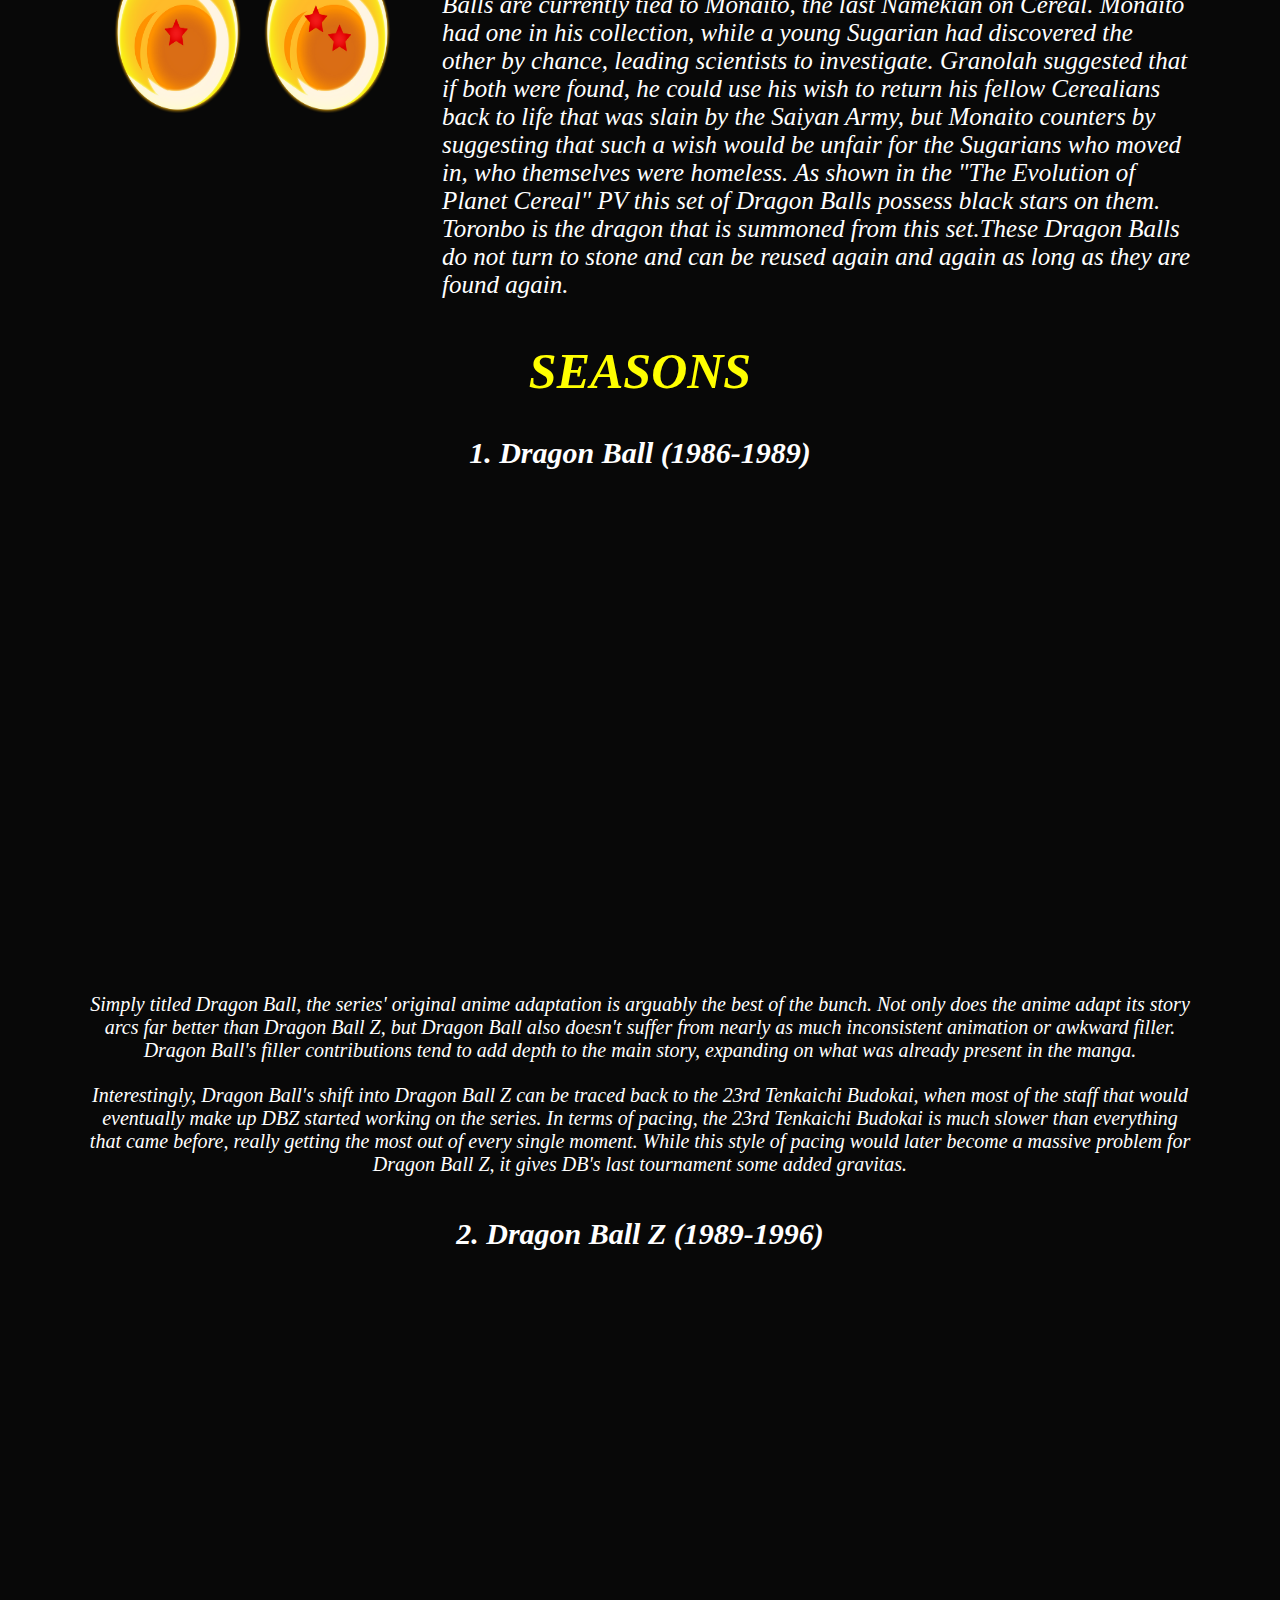
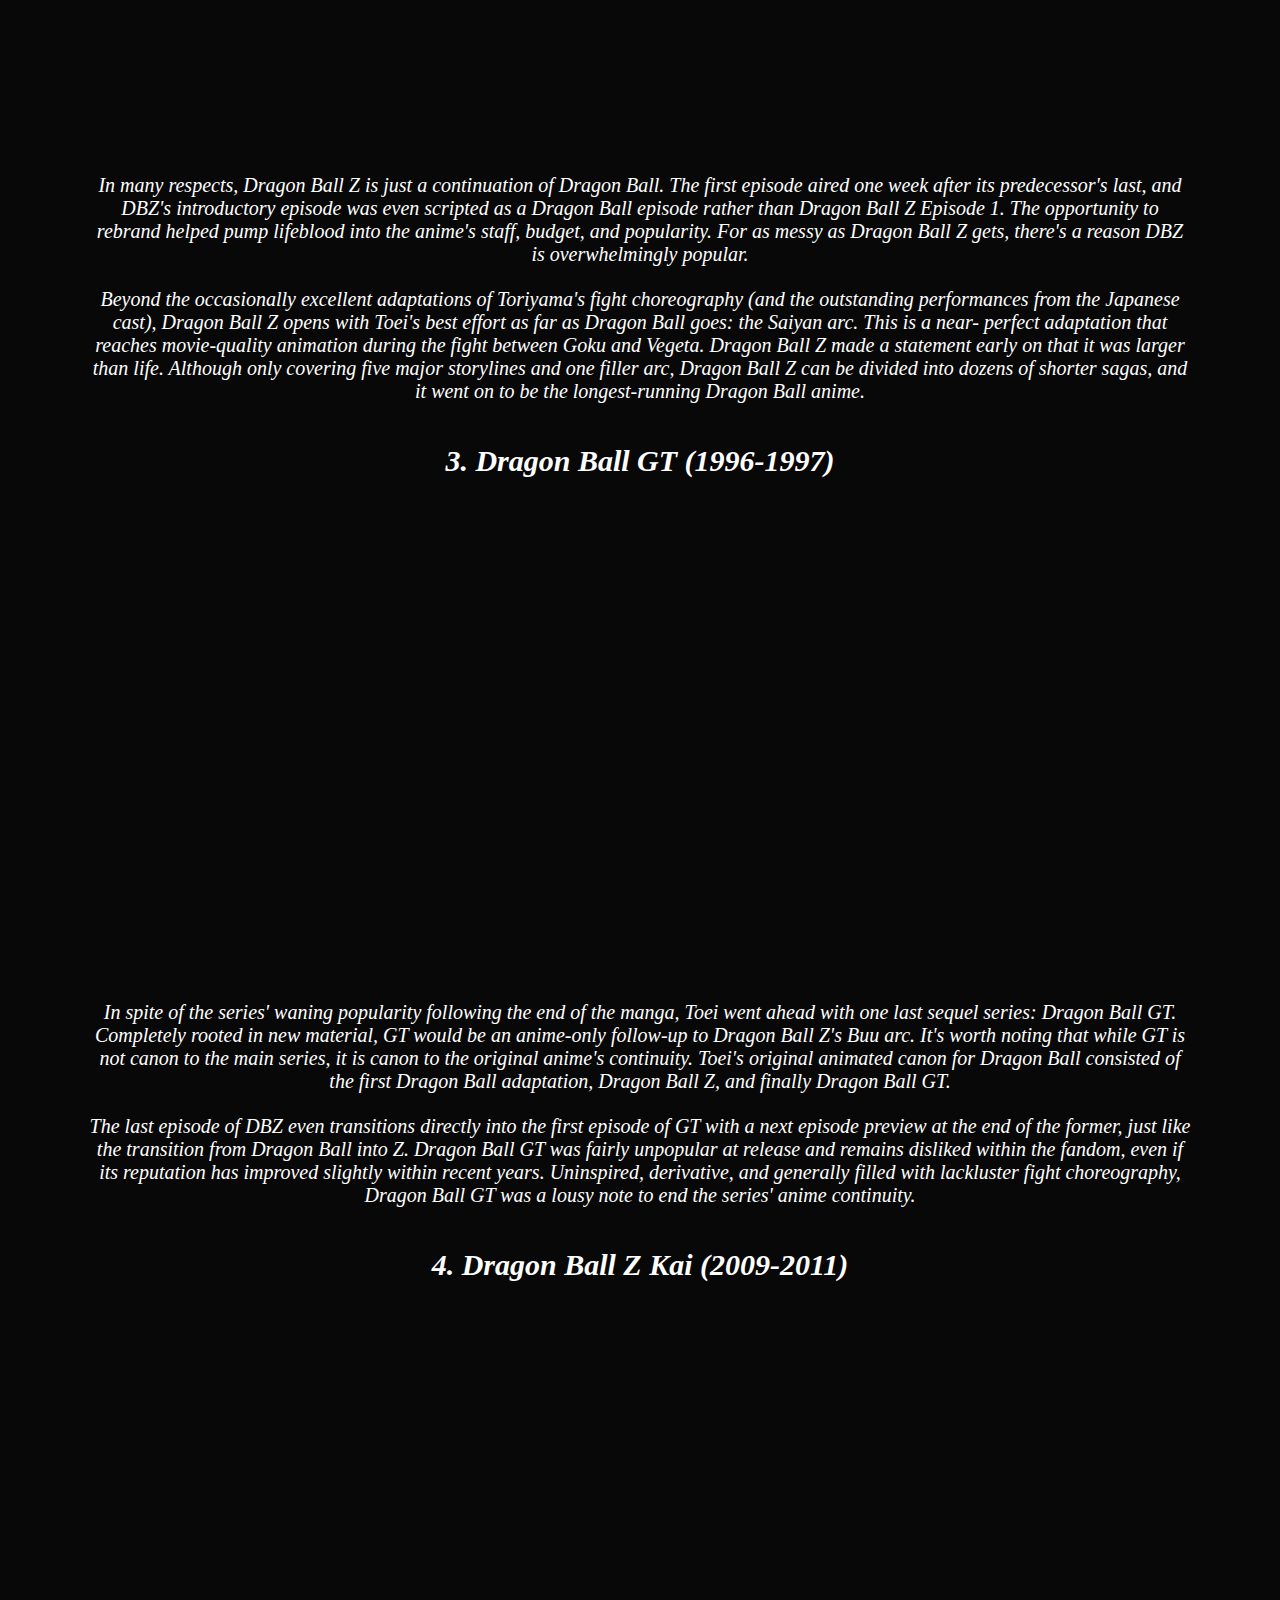
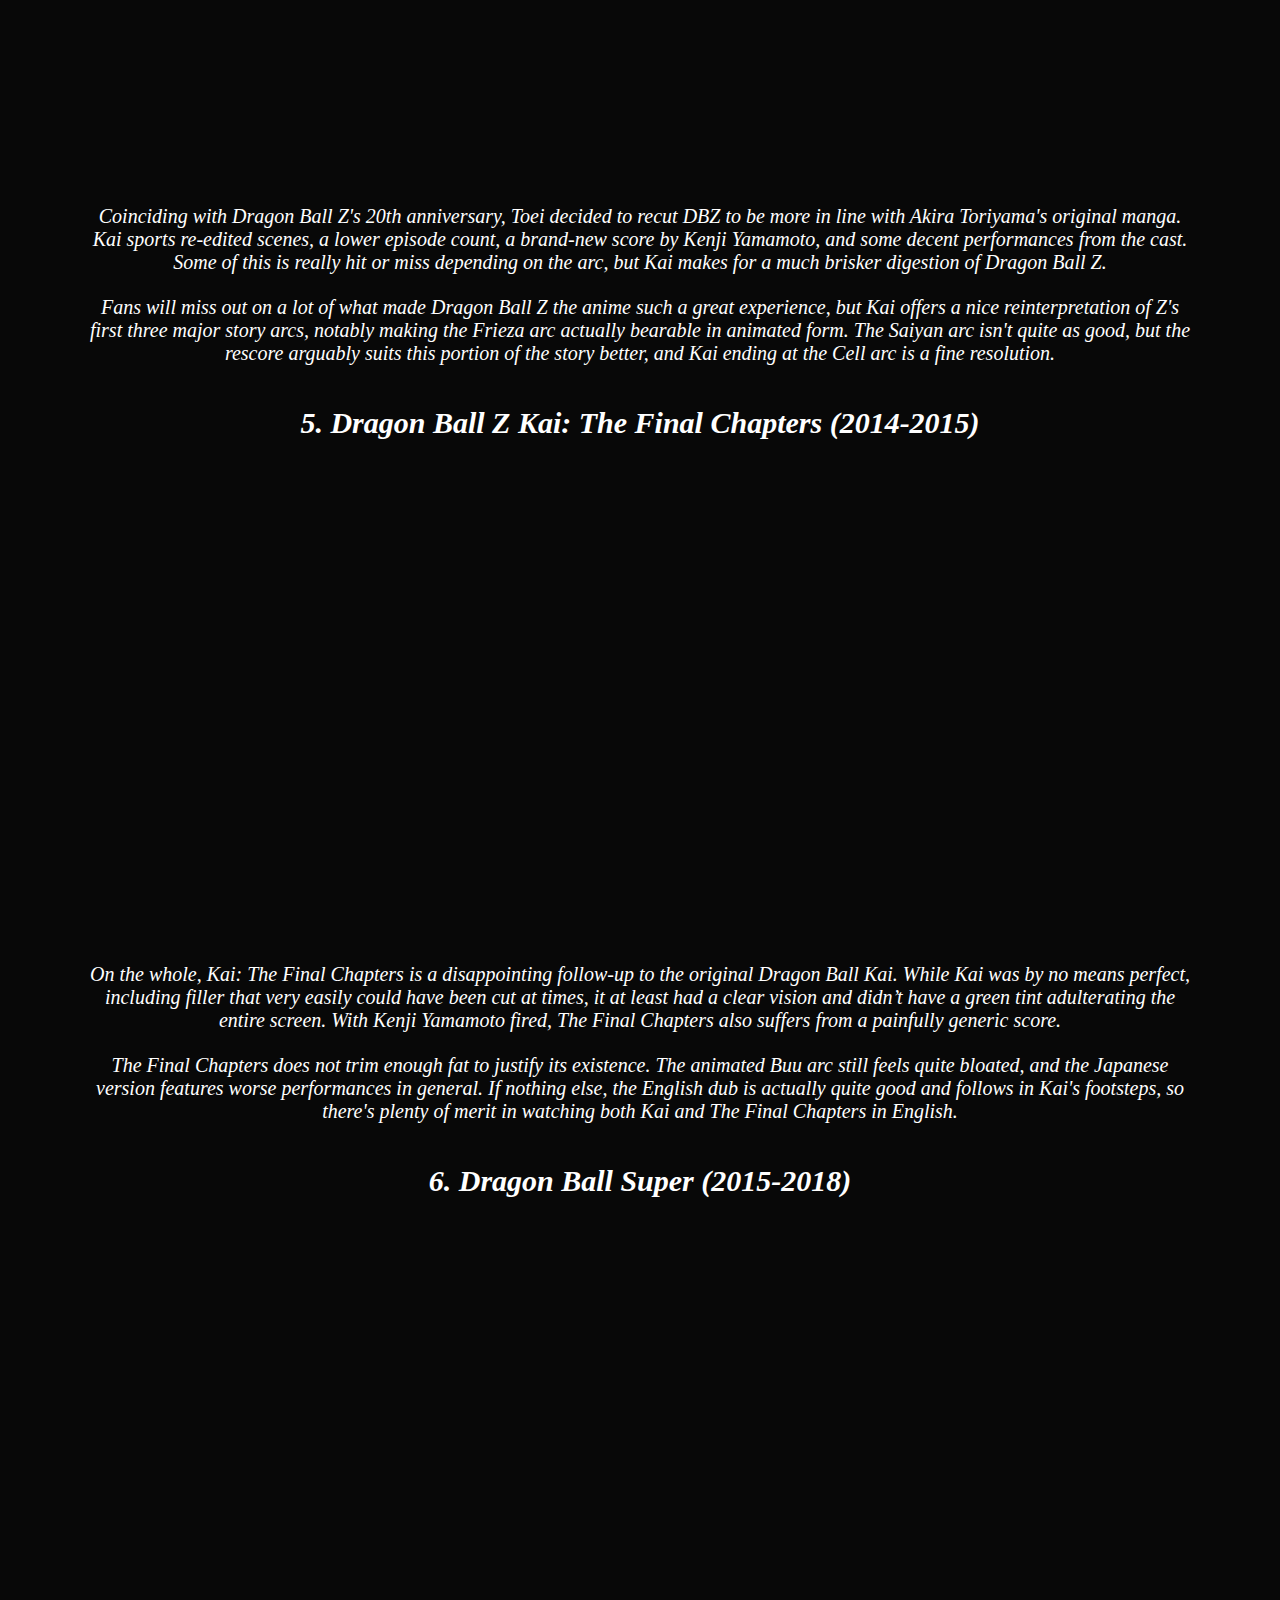
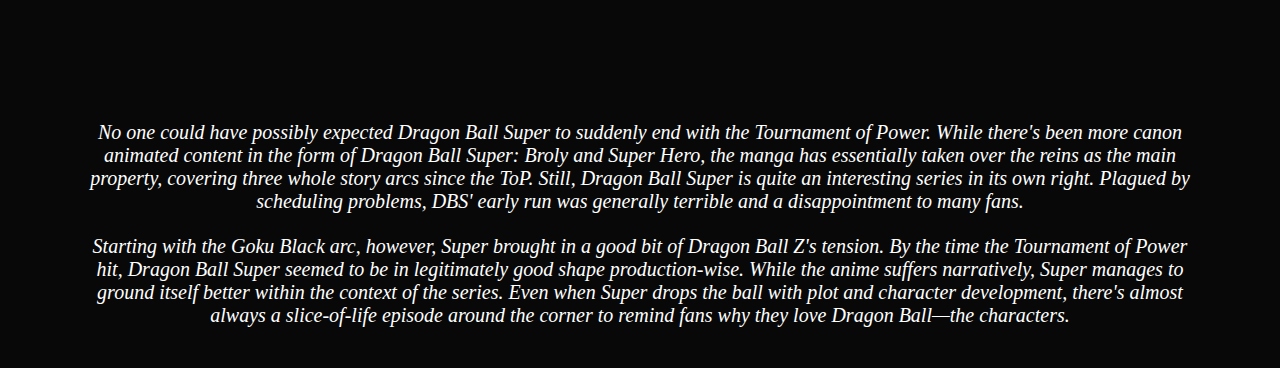
==== commit 3cb9433d: "Update index.html" ====
--- a/index.html
+++ b/index.html
@@ -19,7 +19,6 @@
                     <li><a href="#saiyans">SAIYANS</a></li>
                     <li><a href="#dragonballs">DRAGONBALLS</a></li>
                     <li><a href="#seasons">SEASONS</a></li>
-                    <li><a href="#contact">LORE</a></li>
                 </ul>
             </nav>
             <div class="header-text">
